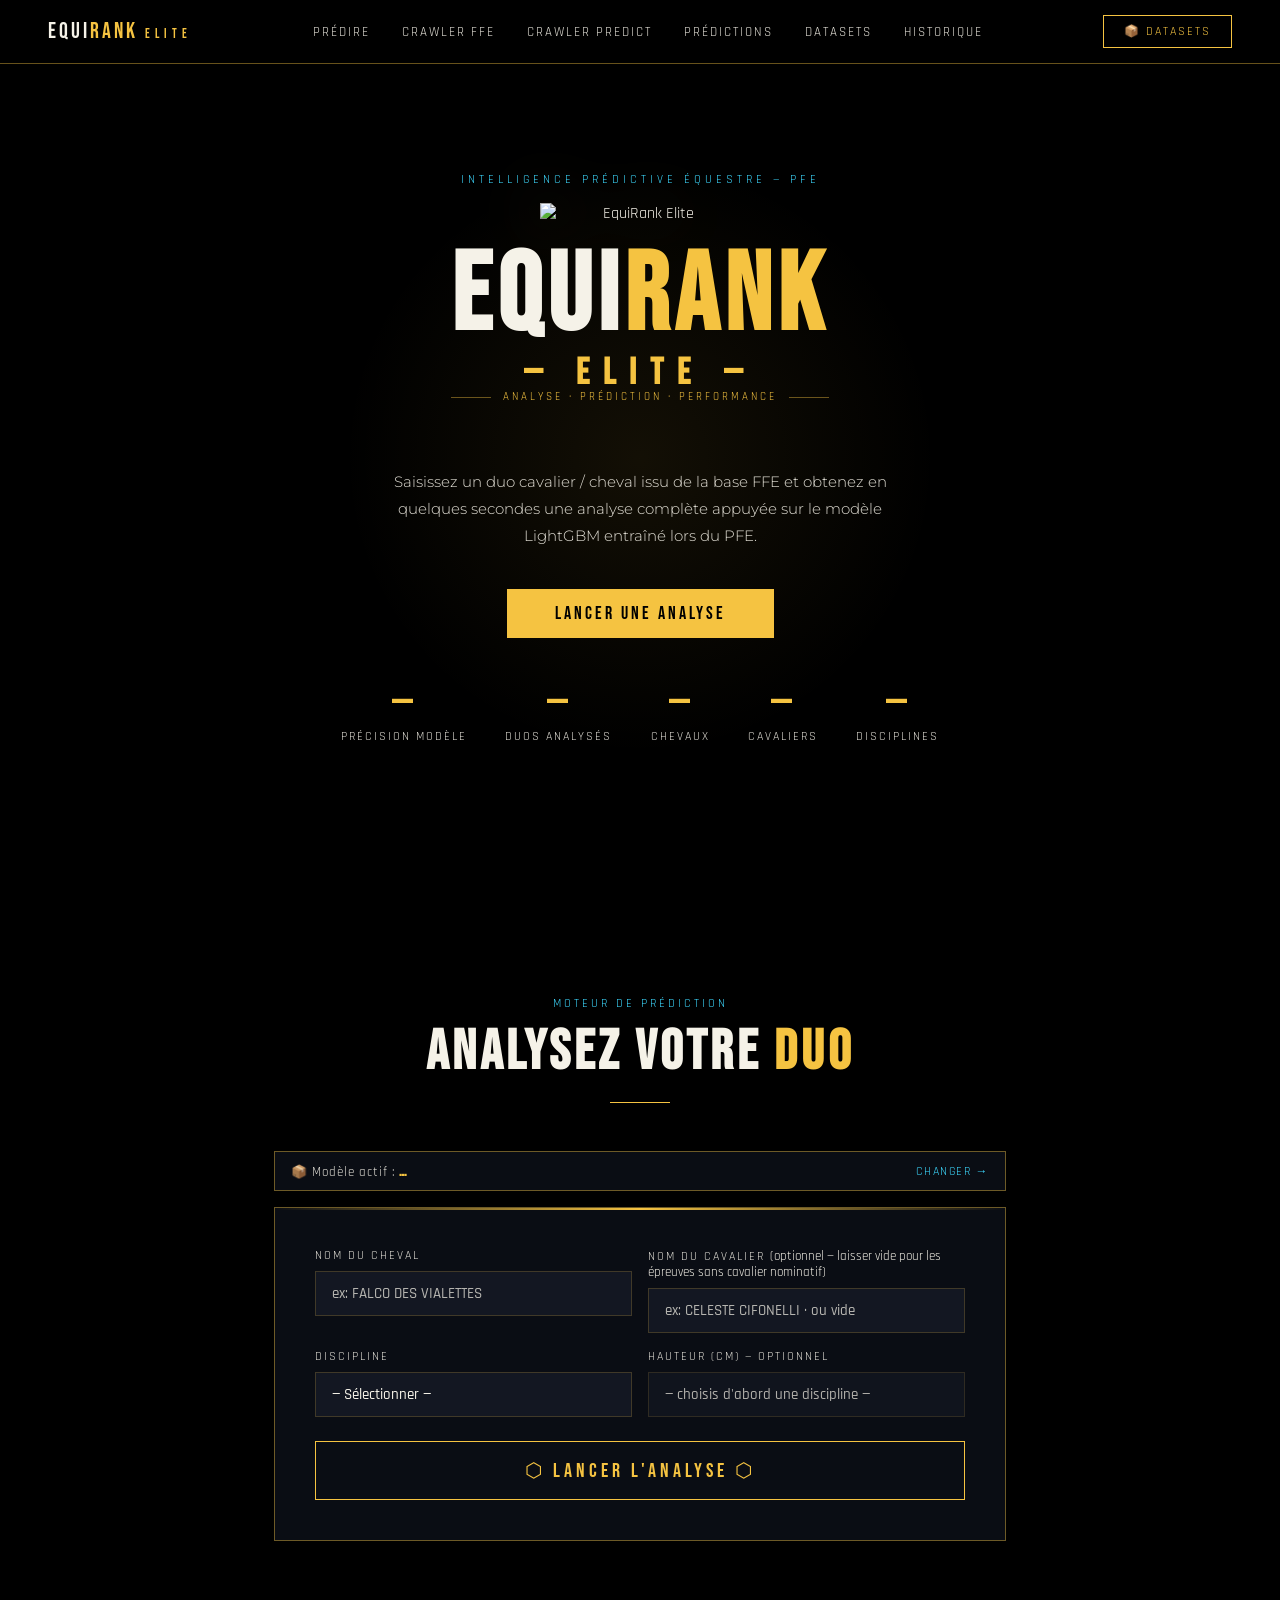
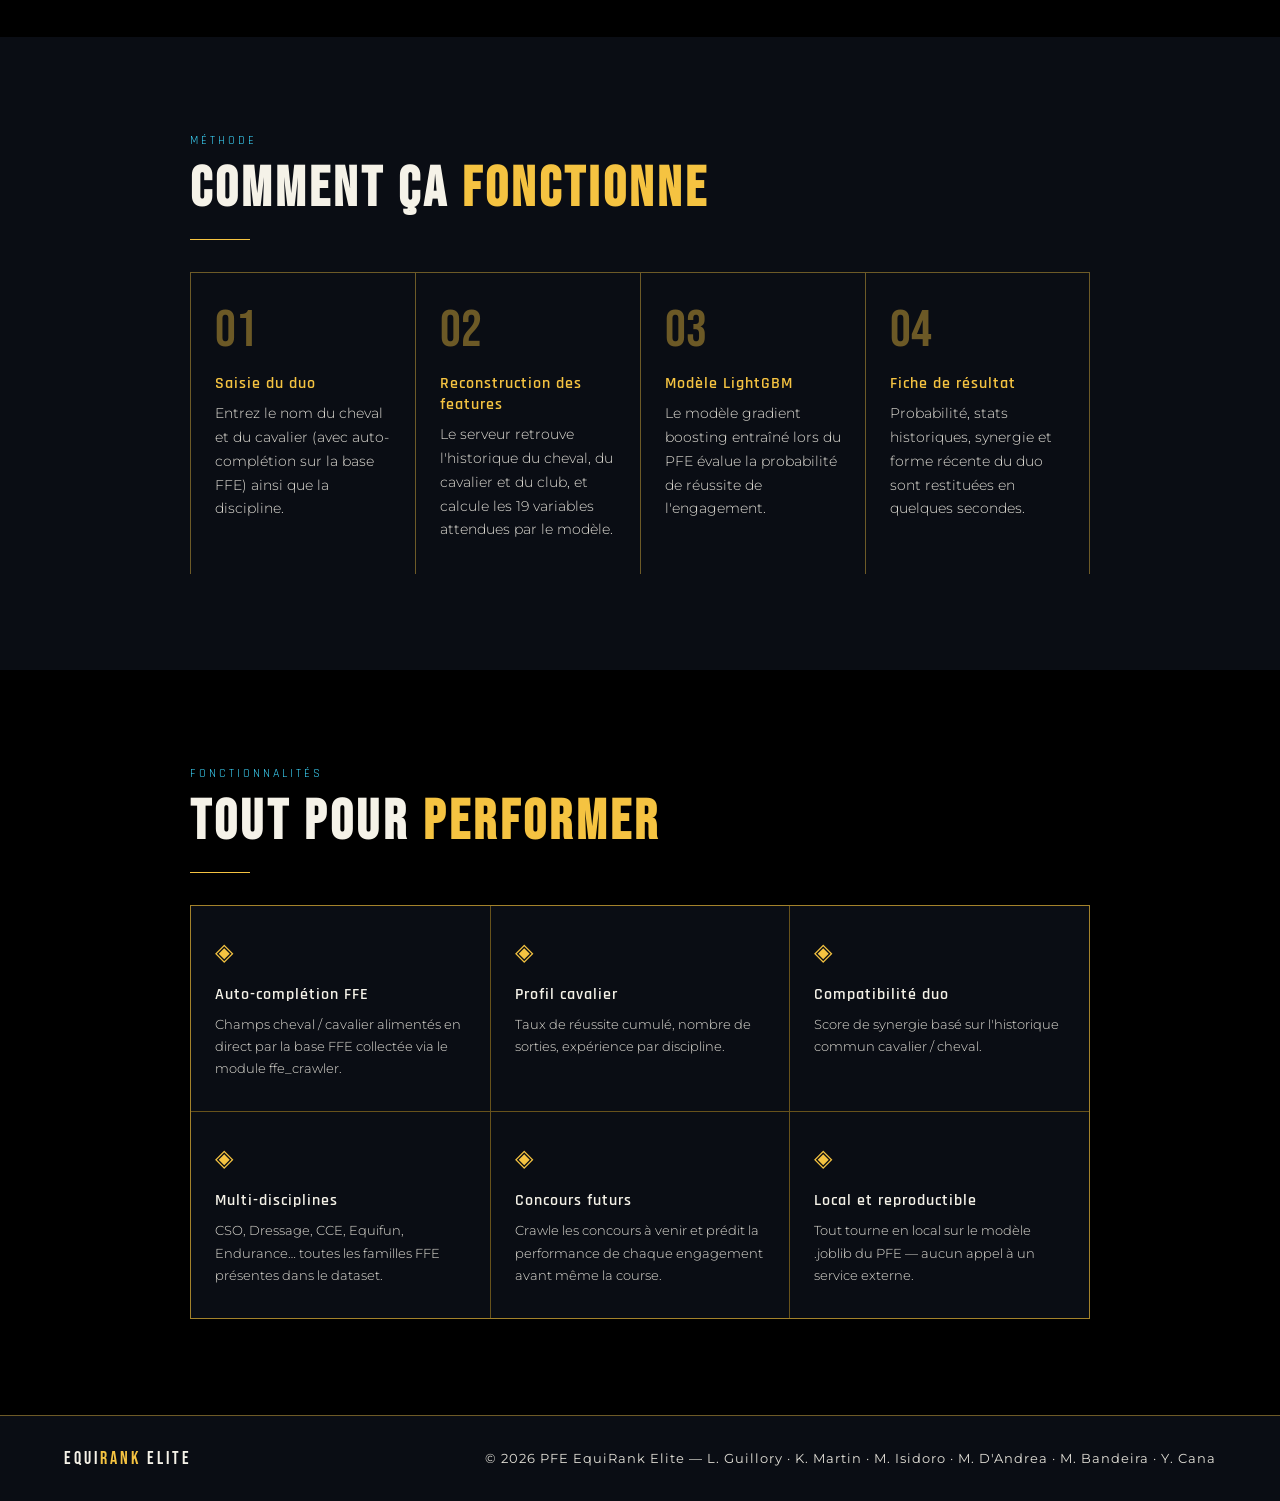
==== equirank/static/index.html @ 28dd9f87 "feat(equirank/ui): add prediction page + shared dark/gold theme + logo Première page de l'app : préd" ====
<!DOCTYPE html>
<!--
  © 2026 PFE EquiRank Elite — Tous droits réservés.
  Équipe : Louis Guillory · Karlotta Martin · Mathéo Isidoro
          · Mattéo D'Andrea · Melvin Bandeira · Yohan Cana.
  Licence : PROPRIETARY — voir fichier LICENSE à la racine PFE.
-->
<html lang="fr">
<head>
<meta charset="UTF-8">
<meta name="viewport" content="width=device-width, initial-scale=1.0">
<title>EquiRank Elite — Prédiction PFE</title>
<link href="https://fonts.googleapis.com/css2?family=Bebas+Neue&family=Rajdhani:wght@300;400;500;600;700&family=Montserrat:wght@300;400;600&display=swap" rel="stylesheet">
<style>
:root {
  /* Palette plus vive : saturation +20%, luminosité ajustée pour
     ressortir sur le noir profond. Mêmes hues, juste plus marquées. */
  --gold:        #F5C341;
  --gold-light:  #FFDA66;
  --gold-dim:    rgba(245,195,65,0.18);
  --gold-border: rgba(245,195,65,0.42);
  --cyan:        #3DD9FF;
  --cyan-dim:    rgba(61,217,255,0.15);
  --err:         #FF3D3D;
  --ok:          #38E373;
  --bg:  #000000;
  --bg2: #0A0D14;
  --bg3: #131722;
  --text:       #F5F2E8;
  --text-muted: rgba(245,242,232,0.92);
  --text-dim:   rgba(245,242,232,0.72);
}
* { box-sizing: border-box; margin: 0; padding: 0; }
html {
  scroll-behavior: smooth;
  /* Fond noir DUR sur <html> aussi pour éviter tout flash blanc
     pendant le chargement ou quand la fenêtre est plus grande que le body. */
  background: var(--bg);
}
body {
  background: var(--bg);
  color: var(--text);
  font-family: 'Rajdhani', sans-serif;
  font-size: 16px;
  overflow-x: hidden;
  cursor: default;
  min-height: 100vh;
}
/* Fond noir plein — pas de quadrillage, pour laisser ressortir
   les accents dorés et cyan. */
nav {
  position: fixed; top: 0; left: 0; right: 0; z-index: 100;
  display: flex; align-items: center; justify-content: space-between;
  padding: 0 clamp(1rem, 5vw, 3rem);
  height: 64px;
  background: rgba(0,0,0,0.85);
  backdrop-filter: blur(12px);
  border-bottom: 1px solid var(--gold-border);
}
.nav-logo { font-family: 'Bebas Neue', sans-serif; font-size: 22px; letter-spacing: 3px; color: var(--text); }
.nav-logo span { color: var(--gold); }
.nav-links { display: flex; gap: 2rem; list-style: none; }
.nav-links a { font-size: 13px; letter-spacing: 2px; text-transform: uppercase; color: var(--text-muted); text-decoration: none; transition: color 0.2s; }
.nav-links a:hover { color: var(--gold); }
.nav-cta { font-size: 12px; letter-spacing: 2px; text-transform: uppercase; padding: 8px 20px; border: 1px solid var(--gold); color: var(--gold); background: transparent; cursor: pointer; font-family: 'Rajdhani', sans-serif; transition: background 0.2s; }
.nav-cta:hover { background: var(--gold-dim); }
.nav-burger { display: none; background: none; border: none; color: var(--gold); font-size: 22px; cursor: pointer; }
.hero { position: relative; z-index: 1; min-height: 100vh; display: flex; flex-direction: column; align-items: center; justify-content: center; text-align: center; padding: 80px clamp(1rem, 5vw, 4rem) 4rem; overflow: hidden; }
.hero-glow { position: absolute; width: 600px; height: 600px; border-radius: 50%; background: radial-gradient(circle, rgba(245,195,65,0.08) 0%, transparent 70%); pointer-events: none; animation: breathe 6s ease-in-out infinite; }
@keyframes breathe { 0%,100%{transform:scale(1);opacity:0.7} 50%{transform:scale(1.1);opacity:1} }
.hero-eyebrow { font-size: 12px; letter-spacing: 4px; text-transform: uppercase; color: var(--cyan); margin-bottom: 1rem; animation: fadeUp 0.8s ease both; }
.hero-logo-img { width: clamp(120px, 25vw, 200px); margin-bottom: 1.5rem; animation: fadeUp 0.8s 0.1s ease both; filter: drop-shadow(0 0 30px rgba(245,195,65,0.4)); }
.hero-title { font-family: 'Bebas Neue', sans-serif; font-size: clamp(52px, 12vw, 110px); letter-spacing: 6px; line-height: 0.9; color: var(--text); animation: fadeUp 0.8s 0.2s ease both; }
.hero-title .gold { color: var(--gold); }
.hero-title .elite { display: block; font-size: clamp(18px, 4vw, 36px); letter-spacing: 14px; color: var(--gold); margin-top: 0.3em; }
.hero-sub { font-family: 'Montserrat', sans-serif; font-size: clamp(13px, 2vw, 15px); font-weight: 300; color: var(--text-muted); max-width: 520px; line-height: 1.8; margin: 1.5rem auto 2.5rem; animation: fadeUp 0.8s 0.3s ease both; }
.hero-divider { display: flex; align-items: center; gap: 12px; margin-bottom: 2.5rem; animation: fadeUp 0.8s 0.35s ease both; }
.hero-divider span { width: 40px; height: 1px; background: var(--gold-border); }
.hero-divider i { font-size: 11px; color: var(--gold); letter-spacing: 3px; font-style: normal; }
.hero-btn { display: inline-block; padding: 14px 48px; background: var(--gold); color: var(--bg); font-family: 'Bebas Neue', sans-serif; font-size: 18px; letter-spacing: 3px; border: none; cursor: pointer; text-decoration: none; transition: transform 0.2s, box-shadow 0.2s; animation: fadeUp 0.8s 0.4s ease both; }
.hero-btn:hover { transform: translateY(-2px); box-shadow: 0 8px 30px rgba(245,195,65,0.35); }
.hero-stats { display: flex; flex-wrap: wrap; justify-content: center; gap: clamp(1.5rem, 3vw, 2.5rem); margin-top: 2.5rem; animation: fadeUp 0.8s 0.5s ease both; }
.hero-stat { text-align: center; }
.hero-stat-num { font-family: 'Bebas Neue', sans-serif; font-size: clamp(28px, 5vw, 42px); color: var(--gold); letter-spacing: 2px; }
.hero-stat-label { font-size: 12px; letter-spacing: 2px; text-transform: uppercase; color: var(--text-muted); }
@keyframes fadeUp { from{opacity:0;transform:translateY(24px)} to{opacity:1;transform:translateY(0)} }
section { position: relative; z-index: 1; padding: clamp(3rem, 8vw, 6rem) clamp(1rem, 5vw, 4rem); }
.section-tag { font-size: 12px; letter-spacing: 3px; text-transform: uppercase; color: var(--cyan); margin-bottom: 0.5rem; }
.section-title { font-family: 'Bebas Neue', sans-serif; font-size: clamp(32px, 6vw, 56px); letter-spacing: 4px; color: var(--text); margin-bottom: 1rem; }
.section-title span { color: var(--gold); }
.section-line { width: 60px; height: 1px; background: var(--gold); margin-bottom: 2rem; }
#predictor { max-width: 860px; margin: 0 auto; }
.predictor-header { text-align: center; margin-bottom: 3rem; }
.predictor-header .section-line { margin: 0 auto 2rem; }
.pred-card { background: var(--bg2); border: 1px solid var(--gold-border); padding: clamp(1.5rem, 4vw, 2.5rem); position: relative; overflow: hidden; }
.pred-card::before { content: ''; position: absolute; top: 0; left: 0; right: 0; height: 2px; background: linear-gradient(90deg, transparent, var(--gold), transparent); }
.form-grid { display: grid; grid-template-columns: 1fr 1fr; gap: 16px; margin-bottom: 16px; }
@media(max-width: 580px) { .form-grid { grid-template-columns: 1fr; } }
.field { position: relative; }
.field label { display: block; font-size: 12px; letter-spacing: 2px; text-transform: uppercase; color: var(--text-muted); margin-bottom: 8px; }
.field input, .field select { width: 100%; padding: 12px 16px; background: var(--bg3); border: 1px solid rgba(245,195,65,0.2); color: var(--text); font-family: 'Rajdhani', sans-serif; font-size: 15px; font-weight: 500; transition: border-color 0.2s; -webkit-appearance: none; }
.field input:focus, .field select:focus { outline: none; border-color: var(--gold); background: rgba(245,195,65,0.04); }
.field input::placeholder { color: var(--text-dim); }
.field select option { background: var(--bg2); }
.autocomplete-list {
  position: absolute; top: 100%; left: 0; right: 0;
  background: var(--bg2); border: 1px solid var(--gold-border);
  border-top: none; max-height: 220px; overflow-y: auto;
  z-index: 50;
}
.autocomplete-item {
  padding: 10px 16px;
  font-size: 14px;
  color: var(--text-muted);
  cursor: pointer;
  letter-spacing: 0.5px;
}
.autocomplete-item:hover, .autocomplete-item.active { background: rgba(245,195,65,0.08); color: var(--gold); }
.btn-predict { width: 100%; padding: 16px; background: transparent; border: 1px solid var(--gold); color: var(--gold); font-family: 'Bebas Neue', sans-serif; font-size: 20px; letter-spacing: 4px; cursor: pointer; transition: background 0.2s, box-shadow 0.2s, transform 0.15s; margin-top: 8px; }
.btn-predict:hover { background: var(--gold-dim); box-shadow: 0 0 20px rgba(245,195,65,0.15); }
.btn-predict:active { transform: scale(0.99); }
.btn-predict:disabled { opacity: 0.4; cursor: not-allowed; }
.loader { display: none; justify-content: center; align-items: center; gap: 8px; padding: 2rem; }
.loader.on { display: flex; }
.loader-ring { width: 36px; height: 36px; border: 2px solid var(--gold-border); border-top-color: var(--gold); border-radius: 50%; animation: spin 0.8s linear infinite; }
@keyframes spin { to { transform: rotate(360deg); } }
.loader-text { font-size: 13px; letter-spacing: 2px; text-transform: uppercase; color: var(--text-muted); }
.error-msg { display: none; text-align: center; font-size: 13px; letter-spacing: 1px; color: #FF3D3D; padding: 1rem; }
.error-msg.on { display: block; }
.result { display: none; margin-top: 2rem; animation: fadeUp 0.5s ease both; }
.result.on { display: block; }
.res-header { background: linear-gradient(135deg, var(--bg3), rgba(245,195,65,0.06)); border: 1px solid var(--gold-border); border-bottom: none; padding: 1.25rem 1.5rem; display: flex; align-items: center; justify-content: space-between; flex-wrap: wrap; gap: 1rem; }
.res-duo-name { font-family: 'Bebas Neue', sans-serif; font-size: clamp(22px, 4vw, 32px); letter-spacing: 3px; color: var(--text); }
.res-duo-name span { color: var(--gold); }
.res-badge { font-size: 12px; letter-spacing: 2px; text-transform: uppercase; padding: 5px 14px; border: 1px solid var(--cyan); color: var(--cyan); }
.res-proba-block { background: var(--bg2); border: 1px solid var(--gold-border); border-bottom: none; padding: 1.5rem; display: flex; align-items: center; gap: 1.5rem; flex-wrap: wrap; }
.res-pct { font-family: 'Bebas Neue', sans-serif; font-size: clamp(52px, 10vw, 80px); color: var(--gold); letter-spacing: 2px; line-height: 1; min-width: 130px; text-align: center; }
.res-bar-area { flex: 1; min-width: 200px; }
.res-bar-label { font-size: 12px; letter-spacing: 2px; text-transform: uppercase; color: var(--text-muted); margin-bottom: 10px; }
.res-bar-bg { height: 10px; background: var(--bg3); border: 1px solid rgba(245,195,65,0.15); overflow: hidden; margin-bottom: 10px; }
.res-bar-fill { height: 100%; background: linear-gradient(90deg, var(--gold-light), var(--gold)); width: 0%; transition: width 1.2s cubic-bezier(0.4,0,0.2,1); }
.res-verdict { font-size: 13px; letter-spacing: 1.5px; text-transform: uppercase; font-weight: 600; }
.res-verdict.high { color: #38E373; }
.res-verdict.mid { color: var(--gold); }
.res-verdict.low { color: #FF3D3D; }
.res-stats { display: grid; grid-template-columns: repeat(auto-fit, minmax(160px, 1fr)); border: 1px solid var(--gold-border); }
.res-stat { padding: 1.25rem 1.5rem; border-right: 1px solid var(--gold-border); border-bottom: 1px solid var(--gold-border); }
.res-stat:last-child { border-right: none; }
.res-stat-label { font-size: 12px; letter-spacing: 1.5px; text-transform: uppercase; color: var(--text-muted); margin-bottom: 6px; }
.res-stat-val { font-family: 'Bebas Neue', sans-serif; font-size: 22px; letter-spacing: 2px; color: var(--text); }
.res-stat-val.gold { color: var(--gold); }
.res-stat-sub { font-size: 13px; color: var(--text-muted); margin-top: 2px; }
.compat-pips { display: flex; gap: 5px; margin-top: 6px; }
.pip { width: 10px; height: 10px; border: 1px solid rgba(245,195,65,0.3); }
.pip.on { background: var(--gold); border-color: var(--gold); }
.model-tag { font-size: 12px; letter-spacing: 2px; text-transform: uppercase; color: var(--cyan); margin-top: 6px; }
#how { background: var(--bg2); }
.how-inner { max-width: 900px; margin: 0 auto; }
.steps { display: grid; grid-template-columns: repeat(auto-fit, minmax(200px, 1fr)); gap: 0; }
.step { padding: 2rem 1.5rem; border: 1px solid var(--gold-border); border-right: none; border-bottom: none; position: relative; }
.step:last-child { border-right: 1px solid var(--gold-border); }
.step-num { font-family: 'Bebas Neue', sans-serif; font-size: 52px; color: var(--gold-border); line-height: 1; margin-bottom: 1rem; }
.step-title { font-size: 16px; font-weight: 600; letter-spacing: 1px; margin-bottom: 0.5rem; color: var(--gold); }
.step-text { font-size: 14px; color: var(--text-muted); line-height: 1.7; font-family: 'Montserrat', sans-serif; font-weight: 300; }
.features { max-width: 900px; margin: 0 auto; }
.feat-grid { display: grid; grid-template-columns: repeat(auto-fit, minmax(240px, 1fr)); gap: 1px; background: var(--gold-border); border: 1px solid var(--gold-border); }
.feat { padding: 2rem 1.5rem; background: var(--bg2); transition: background 0.2s; }
.feat:hover { background: var(--bg3); }
.feat-icon { font-size: 24px; color: var(--gold); margin-bottom: 1rem; }
.feat-title { font-size: 16px; font-weight: 600; letter-spacing: 1px; margin-bottom: 0.5rem; color: var(--text); }
.feat-text { font-size: 13px; font-family: 'Montserrat', sans-serif; font-weight: 300; color: var(--text-muted); line-height: 1.7; }
footer { position: relative; z-index: 1; border-top: 1px solid var(--gold-border); padding: 2rem clamp(1rem, 5vw, 4rem); display: flex; align-items: center; justify-content: space-between; flex-wrap: wrap; gap: 1rem; background: var(--bg2); }
.footer-logo { font-family: 'Bebas Neue', sans-serif; font-size: 18px; letter-spacing: 3px; color: var(--text); }
.footer-logo span { color: var(--gold); }
.footer-copy { font-size: 13px; letter-spacing: 1px; color: var(--text-muted); font-family: 'Montserrat', sans-serif; }
@media (max-width: 720px) {
  .nav-links { display: none; }
  .nav-cta { display: none; }
  .nav-burger { display: block; }
  .step { border-right: 1px solid var(--gold-border); }
  .step:last-child { border-bottom: 1px solid var(--gold-border); }
}
::-webkit-scrollbar { width: 4px; }
::-webkit-scrollbar-track { background: var(--bg); }
::-webkit-scrollbar-thumb { background: var(--gold-border); }
</style>
<link rel="icon" type="image/png" href="/logo.png">
</head>
<body>
<nav>
  <div class="nav-logo">Equi<span>Rank</span> <span style="font-size:13px;letter-spacing:5px;color:var(--gold);">ELITE</span></div>
  <ul class="nav-links">
    <li><a href="#predictor" class="active">Prédire</a></li>
    <li><a href="/crawl">Crawler FFE</a></li>
    <li><a href="/crawl-predict">Crawler Predict</a></li>
    <li><a href="/predictions">Prédictions</a></li>
    <li><a href="/datasets">Datasets</a></li>
    <li><a href="/history">Historique</a></li>
  </ul>
  <a href="/datasets" class="nav-cta" style="text-decoration:none;">📦 Datasets</a>
  <button class="nav-burger" onclick="this.textContent = this.textContent==='☰'?'✕':'☰'">☰</button>
</nav>
<section class="hero">
  <div class="hero-glow"></div>
  <div class="hero-eyebrow">Intelligence Prédictive Équestre — PFE</div>
  <img src="/logo.png" alt="EquiRank Elite" class="hero-logo-img">
  <h1 class="hero-title">
    Equi<span class="gold">Rank</span>
    <span class="elite">— Elite —</span>
  </h1>
  <div class="hero-divider">
    <span></span>
    <i>ANALYSE · PRÉDICTION · PERFORMANCE</i>
    <span></span>
  </div>
  <p class="hero-sub">
    Saisissez un duo cavalier / cheval issu de la base FFE et obtenez en quelques secondes
    une analyse complète appuyée sur le modèle LightGBM entraîné lors du PFE.
  </p>
  <a href="#predictor" class="hero-btn">Lancer une analyse</a>
  <div class="hero-stats" id="heroStats">
    <div class="hero-stat">
      <div class="hero-stat-num" id="stat-pct">—</div>
      <div class="hero-stat-label">Précision modèle</div>
    </div>
    <div class="hero-stat">
      <div class="hero-stat-num" id="stat-duos">—</div>
      <div class="hero-stat-label">Duos analysés</div>
    </div>
    <div class="hero-stat">
      <div class="hero-stat-num" id="stat-chevaux">—</div>
      <div class="hero-stat-label">Chevaux</div>
    </div>
    <div class="hero-stat">
      <div class="hero-stat-num" id="stat-cavaliers">—</div>
      <div class="hero-stat-label">Cavaliers</div>
    </div>
    <div class="hero-stat">
      <div class="hero-stat-num" id="stat-disc">—</div>
      <div class="hero-stat-label">Disciplines</div>
    </div>
  </div>
</section>
<section id="predictor">
  <div class="predictor-header">
    <div class="section-tag">Moteur de prédiction</div>
    <h2 class="section-title">Analysez votre <span>duo</span></h2>
    <div class="section-line"></div>
  </div>

  <!-- Bandeau "Dataset actif" — sert à voir d'où viennent les
       prédictions (snapshot default OU snapshot d'un crawl spécifique). -->
  <div id="activeSnapBar" style="
        display:none;
        max-width:860px; margin:0 auto 1rem;
        padding:0.6rem 1rem;
        background: var(--bg2);
        border: 1px solid var(--gold-border);
        font-size: 13px; letter-spacing: 1px; color: var(--text-muted);
        display:flex; align-items:center; justify-content:space-between; gap:1rem; flex-wrap:wrap;">
    <span>📦 Modèle actif : <strong id="activeSnapLabel" style="color: var(--gold); font-family: 'Bebas Neue', sans-serif; font-size: 15px; letter-spacing: 1.5px;">…</strong></span>
    <a href="/datasets" style="color: var(--cyan); text-decoration: none; font-size: 12px; letter-spacing: 1.5px; text-transform: uppercase;">Changer →</a>
  </div>

  <div class="pred-card">
    <div class="form-grid">
      <div class="field">
        <label>Nom du cheval</label>
        <input type="text" id="horse" autocomplete="off" placeholder="ex: FALCO DES VIALETTES">
        <div class="autocomplete-list" id="horse-list" style="display:none"></div>
      </div>
      <div class="field">
        <label>Nom du cavalier <span style="color:var(--text);font-size:13px;text-transform:none;letter-spacing:0;font-weight:400;">(optionnel — laisser vide pour les épreuves sans cavalier nominatif)</span></label>
        <input type="text" id="jockey" autocomplete="off" placeholder="ex: CELESTE CIFONELLI · ou vide">
        <div class="autocomplete-list" id="jockey-list" style="display:none"></div>
      </div>
    </div>
    <div class="form-grid">
      <div class="field">
        <label>Discipline</label>
        <select id="discipline">
          <option value="">— Sélectionner —</option>
        </select>
      </div>
      <div class="field">
        <label>Hauteur (cm) — optionnel</label>
        <select id="distance" disabled>
          <option value="">— choisis d'abord une discipline —</option>
        </select>
      </div>
    </div>
    <button class="btn-predict" id="btn" onclick="predict()">⬡ Lancer l'analyse ⬡</button>
    <div class="loader" id="loader">
      <div class="loader-ring"></div>
      <div class="loader-text">Analyse en cours...</div>
    </div>
    <div class="error-msg" id="err">Veuillez renseigner le cheval, le cavalier et la discipline.</div>
    <div class="result" id="result">
      <div class="res-header">
        <div>
          <div class="res-duo-name" id="r-duo">—</div>
          <div style="font-size:13px;color:var(--text-muted);margin-top:3px;letter-spacing:1px;" id="r-meta">—</div>
        </div>
        <div class="res-badge" id="r-disc">—</div>
      </div>
      <div class="res-proba-block">
        <div class="res-pct" id="r-pct">—</div>
        <div class="res-bar-area">
          <div class="res-bar-label">Probabilité de réussite (top 3 ou Pts qualif ≥ 8)</div>
          <div class="res-bar-bg"><div class="res-bar-fill" id="r-bar"></div></div>
          <div class="res-verdict" id="r-verdict">—</div>
          <div class="model-tag" id="r-model">—</div>
        </div>
      </div>
      <div class="res-stats">
        <div class="res-stat">
          <div class="res-stat-label">Cheval</div>
          <div class="res-stat-val" id="r-horse">—</div>
          <div class="res-stat-sub" id="r-horse-sub">—</div>
        </div>
        <div class="res-stat">
          <div class="res-stat-label">Cavalier</div>
          <div class="res-stat-val" id="r-jockey">—</div>
          <div class="res-stat-sub" id="r-jockey-sub">—</div>
        </div>
        <div class="res-stat">
          <div class="res-stat-label">Réussites cheval</div>
          <div class="res-stat-val gold" id="r-wins">—</div>
          <div class="res-stat-sub" id="r-wins-sub">—</div>
        </div>
        <div class="res-stat">
          <div class="res-stat-label">Compatibilité duo</div>
          <div class="res-stat-val gold" id="r-compat">—</div>
          <div class="compat-pips" id="r-pips"></div>
        </div>
        <div class="res-stat" style="grid-column: 1 / -1; border-right: none;">
          <div class="res-stat-label">Forme récente</div>
          <div style="font-size:14px;color:var(--text-muted);margin-top:4px;font-family:'Montserrat',sans-serif;font-weight:300;line-height:1.6;" id="r-forme">—</div>
        </div>
      </div>
    </div>
  </div>
</section>
<section id="how">
  <div class="how-inner">
    <div class="section-tag">Méthode</div>
    <h2 class="section-title">Comment ça <span>fonctionne</span></h2>
    <div class="section-line"></div>
    <div class="steps">
      <div class="step">
        <div class="step-num">01</div>
        <div class="step-title">Saisie du duo</div>
        <div class="step-text">Entrez le nom du cheval et du cavalier (avec auto-complétion sur la base FFE) ainsi que la discipline.</div>
      </div>
      <div class="step">
        <div class="step-num">02</div>
        <div class="step-title">Reconstruction des features</div>
        <div class="step-text">Le serveur retrouve l'historique du cheval, du cavalier et du club, et calcule les 19 variables attendues par le modèle.</div>
      </div>
      <div class="step">
        <div class="step-num">03</div>
        <div class="step-title">Modèle LightGBM</div>
        <div class="step-text">Le modèle gradient boosting entraîné lors du PFE évalue la probabilité de réussite de l'engagement.</div>
      </div>
      <div class="step">
        <div class="step-num">04</div>
        <div class="step-title">Fiche de résultat</div>
        <div class="step-text">Probabilité, stats historiques, synergie et forme récente du duo sont restituées en quelques secondes.</div>
      </div>
    </div>
  </div>
</section>
<section id="features">
  <div class="features">
    <div class="section-tag">Fonctionnalités</div>
    <h2 class="section-title">Tout pour <span>performer</span></h2>
    <div class="section-line"></div>
    <div class="feat-grid">
      <div class="feat">
        <div class="feat-icon">◈</div>
        <div class="feat-title">Auto-complétion FFE</div>
        <div class="feat-text">Champs cheval / cavalier alimentés en direct par la base FFE collectée via le module ffe_crawler.</div>
      </div>
      <div class="feat">
        <div class="feat-icon">◈</div>
        <div class="feat-title">Profil cavalier</div>
        <div class="feat-text">Taux de réussite cumulé, nombre de sorties, expérience par discipline.</div>
      </div>
      <div class="feat">
        <div class="feat-icon">◈</div>
        <div class="feat-title">Compatibilité duo</div>
        <div class="feat-text">Score de synergie basé sur l'historique commun cavalier / cheval.</div>
      </div>
      <div class="feat">
        <div class="feat-icon">◈</div>
        <div class="feat-title">Multi-disciplines</div>
        <div class="feat-text">CSO, Dressage, CCE, Equifun, Endurance… toutes les familles FFE présentes dans le dataset.</div>
      </div>
      <div class="feat">
        <div class="feat-icon">◈</div>
        <div class="feat-title">Concours futurs</div>
        <div class="feat-text">Crawle les concours à venir et prédit la performance de chaque engagement avant même la course.</div>
      </div>
      <div class="feat">
        <div class="feat-icon">◈</div>
        <div class="feat-title">Local et reproductible</div>
        <div class="feat-text">Tout tourne en local sur le modèle .joblib du PFE — aucun appel à un service externe.</div>
      </div>
    </div>
  </div>
</section>
<footer>
  <div class="footer-logo">Equi<span>Rank</span> ELITE</div>
  <div class="footer-copy">© 2026 PFE EquiRank Elite — L. Guillory · K. Martin · M. Isidoro · M. D'Andrea · M. Bandeira · Y. Cana</div>
</footer>
<script>
// ─────────────────────────────────────────────
// Init : charge stats LIVE (modèle + dataset) + remplit le <select>
// ─────────────────────────────────────────────
async function loadDisciplines() {
  try {
    const r = await fetch('/api/disciplines');
    const j = await r.json();
    const sel = document.getElementById('discipline');
    j.disciplines.forEach(d => {
      const opt = document.createElement('option');
      opt.value = d; opt.textContent = d;
      sel.appendChild(opt);
    });
    // Recharge les hauteurs disponibles quand la discipline change
    sel.addEventListener('change', () => loadDistances(sel.value));
  } catch(e) {
    console.error('Disciplines indisponibles:', e);
  }
}

// Hauteurs (cm) disponibles pour la discipline active. Désactive le
// select si la discipline n'en a pas (Dressage, Attelage, etc.).
async function loadDistances(discipline) {
  const sel = document.getElementById('distance');
  sel.innerHTML = '';
  if (!discipline) {
    sel.appendChild(new Option('— choisis d\'abord une discipline —', ''));
    sel.disabled = true;
    return;
  }
  try {
    const r = await fetch('/api/distances?discipline=' + encodeURIComponent(discipline));
    const j = await r.json();
    const dists = j.distances || [];
    if (dists.length === 0) {
      sel.appendChild(new Option('— pas de hauteur pour cette discipline —', ''));
      sel.disabled = true;
      return;
    }
    sel.disabled = false;
    sel.appendChild(new Option('(toutes hauteurs)', ''));
    dists.forEach(d => sel.appendChild(new Option(d + ' cm', String(d))));
  } catch(e) {
    sel.appendChild(new Option('Erreur de chargement', ''));
    sel.disabled = true;
  }
}

// Stats live depuis le backend — accuracy du modèle entraîné + cardinalités
// du dataset adapté. Plus d'estimations hardcodées.
async function loadStats() {
  try {
    const r = await fetch('/api/stats');
    if (!r.ok) return;
    const s = await r.json();
    const pct = (s.accuracy * 100).toFixed(1) + '%';
    document.getElementById('stat-pct').textContent       = pct;
    document.getElementById('stat-duos').textContent      = compact(s.n_duos);
    document.getElementById('stat-chevaux').textContent   = compact(s.n_chevaux);
    document.getElementById('stat-cavaliers').textContent = compact(s.n_cavaliers);
    document.getElementById('stat-disc').textContent      = s.n_disciplines;
    // Bandeau "Dataset actif"
    if (s.active_snapshot) {
      document.getElementById('activeSnapBar').style.display = 'flex';
      document.getElementById('activeSnapLabel').textContent = s.active_snapshot.label;
    }
  } catch(e) {
    console.error('Stats indisponibles:', e);
  }
}

// Compactage des grands nombres : 13274 → "13.3K", 980 → "980"
function compact(n) {
  if (n == null) return '—';
  if (n >= 1000) return (n / 1000).toFixed(1).replace(/\.0$/, '') + 'K';
  return String(n);
}

// ─────────────────────────────────────────────
// Auto-complétion cheval / cavalier
// ─────────────────────────────────────────────
function setupAutocomplete(inputId, listId, endpoint) {
  const input = document.getElementById(inputId);
  const list  = document.getElementById(listId);
  let debounceTimer = null;

  const refresh = async () => {
    const q = input.value.trim();
    if (q.length < 2) { list.style.display = 'none'; return; }
    try {
      const r = await fetch(endpoint + '?q=' + encodeURIComponent(q));
      const j = await r.json();
      const items = j.suggestions || [];
      if (items.length === 0) { list.style.display = 'none'; return; }
      list.innerHTML = '';
      items.forEach(name => {
        const el = document.createElement('div');
        el.className = 'autocomplete-item';
        el.textContent = name;
        el.onmousedown = () => { input.value = name; list.style.display = 'none'; };
        list.appendChild(el);
      });
      list.style.display = 'block';
    } catch(e) {
      list.style.display = 'none';
    }
  };

  input.addEventListener('input', () => {
    clearTimeout(debounceTimer);
    debounceTimer = setTimeout(refresh, 180);
  });
  input.addEventListener('blur', () => setTimeout(() => list.style.display = 'none', 150));
}

// ─────────────────────────────────────────────
// Lancement de la prédiction — appel au backend Python
// ─────────────────────────────────────────────
async function predict() {
  const horse  = document.getElementById('horse').value.trim();
  const jockey = document.getElementById('jockey').value.trim();
  const disc   = document.getElementById('discipline').value;
  const dist   = document.getElementById('distance').value;
  const err    = document.getElementById('err');
  const loader = document.getElementById('loader');
  const btn    = document.getElementById('btn');
  const result = document.getElementById('result');

  err.classList.remove('on');
  result.classList.remove('on');

  if (!horse || !disc) {
    err.textContent = 'Veuillez renseigner au moins le cheval et la discipline (le cavalier est optionnel).';
    err.classList.add('on');
    return;
  }

  btn.disabled = true;
  loader.classList.add('on');

  try {
    const res = await fetch('/api/predict', {
      method: 'POST',
      headers: { 'Content-Type': 'application/json' },
      body: JSON.stringify({ cheval: horse, cavalier: jockey, discipline: disc, hauteur: dist }),
    });
    const data = await res.json();

    if (!res.ok) {
      err.textContent = data.error || data.detail || 'Erreur lors de l\'analyse. Réessayer.';
      err.classList.add('on');
      return;
    }
    render(horse, jockey, disc, dist, data);
  } catch(e) {
    err.textContent = 'Le serveur de prédiction est injoignable. Vérifie qu\'uvicorn tourne.';
    err.classList.add('on');
  } finally {
    btn.disabled = false;
    loader.classList.remove('on');
  }
}

function render(horse, jockey, disc, dist, s) {
  const proba  = Math.round(s.proba);
  const compat = s.duo_courses > 0 ? Math.round(s.duo_victoires / s.duo_courses * 100) : 0;
  document.getElementById('r-duo').innerHTML  = horse + ' <span>×</span> ' + jockey;
  document.getElementById('r-meta').textContent = disc + (dist ? ' — ' + dist + ' cm' : '');
  document.getElementById('r-disc').textContent = disc;
  document.getElementById('r-pct').textContent  = proba + '%';
  document.getElementById('r-model').textContent = 'Modèle : ' + (s.model_name || 'inconnu');
  document.getElementById('r-horse').textContent = horse;
  document.getElementById('r-horse-sub').textContent = (s.cheval_race || 'Robe ?') + ' · expérience ' + s.cheval_age + ' sorties';
  document.getElementById('r-jockey').textContent = jockey;
  document.getElementById('r-jockey-sub').textContent = s.jockey_victoires + ' réussites / ' + s.jockey_courses + ' sorties';
  document.getElementById('r-wins').textContent = s.cheval_victoires;
  document.getElementById('r-wins-sub').textContent = (s.cheval_courses ? Math.round(s.cheval_victoires/s.cheval_courses*100) : 0) + '% de réussite';
  document.getElementById('r-compat').textContent = compat + '%';
  document.getElementById('r-forme').textContent = s.forme;
  const pips = document.getElementById('r-pips');
  pips.innerHTML = '';
  const filled = Math.round(compat / 10);
  for(let i = 0; i < 10; i++) {
    const d = document.createElement('div');
    d.className = 'pip' + (i < filled ? ' on' : '');
    pips.appendChild(d);
  }
  const verd = document.getElementById('r-verdict');
  if (proba >= 60) { verd.textContent = '★ Favori solide'; verd.className = 'res-verdict high'; }
  else if (proba >= 35) { verd.textContent = '◆ Outsider crédible'; verd.className = 'res-verdict mid'; }
  else { verd.textContent = '▲ Outsider'; verd.className = 'res-verdict low'; }
  document.getElementById('result').classList.add('on');
  setTimeout(() => { document.getElementById('r-bar').style.width = proba + '%'; }, 80);
  document.getElementById('result').scrollIntoView({ behavior: 'smooth', block: 'nearest' });
}

document.addEventListener('keydown', e => {
  if (e.key === 'Enter' && document.activeElement.tagName !== 'TEXTAREA') predict();
});

// Dès qu'un champ change, on masque la fiche résultat précédente. Sinon
// l'utilisateur croit que sa nouvelle prédiction n'est pas faite alors
// que c'est juste l'ancien résultat qui reste affiché.
['horse','jockey','discipline','distance'].forEach(id => {
  const el = document.getElementById(id);
  if (!el) return;
  const handler = () => {
    const res = document.getElementById('result');
    if (res) res.classList.remove('on');
    const err = document.getElementById('err');
    if (err) err.classList.remove('on');
  };
  el.addEventListener('input',  handler);
  el.addEventListener('change', handler);
});

loadDisciplines();
loadStats();
setupAutocomplete('horse',  'horse-list',  '/api/suggest/cheval');
setupAutocomplete('jockey', 'jockey-list', '/api/suggest/cavalier');

// Replay depuis /history : si l'utilisateur a cliqué sur une ligne du
// tableau historique, on retrouve son duo dans sessionStorage et on
// lance automatiquement l'analyse. On efface ensuite la clé pour ne
// pas relancer à chaque refresh.
(function replayFromHistory() {
  try {
    const raw = sessionStorage.getItem('equirank.replay');
    if (!raw) return;
    sessionStorage.removeItem('equirank.replay');
    const d = JSON.parse(raw);
    if (!d.cheval || !d.cavalier) return;
    // Attendre que les disciplines soient chargées (loadDisciplines() est async)
    setTimeout(() => {
      document.getElementById('horse').value  = d.cheval   || '';
      document.getElementById('jockey').value = d.cavalier || '';
      const disc = document.getElementById('discipline');
      if (d.discipline) {
        // Ajoute l'option si elle n'existe pas encore (cas d'une discipline
        // exotique présente dans l'historique mais pas dans le dataset actif).
        if (!Array.from(disc.options).some(o => o.value === d.discipline)) {
          disc.appendChild(new Option(d.discipline, d.discipline));
        }
        disc.value = d.discipline;
      }
      document.getElementById('predictor').scrollIntoView({ behavior: 'smooth' });
      // Lance l'analyse automatiquement
      setTimeout(() => predict(), 200);
    }, 400);
  } catch(e) { /* sessionStorage indispo */ }
})();
</script>
</body>
</html>
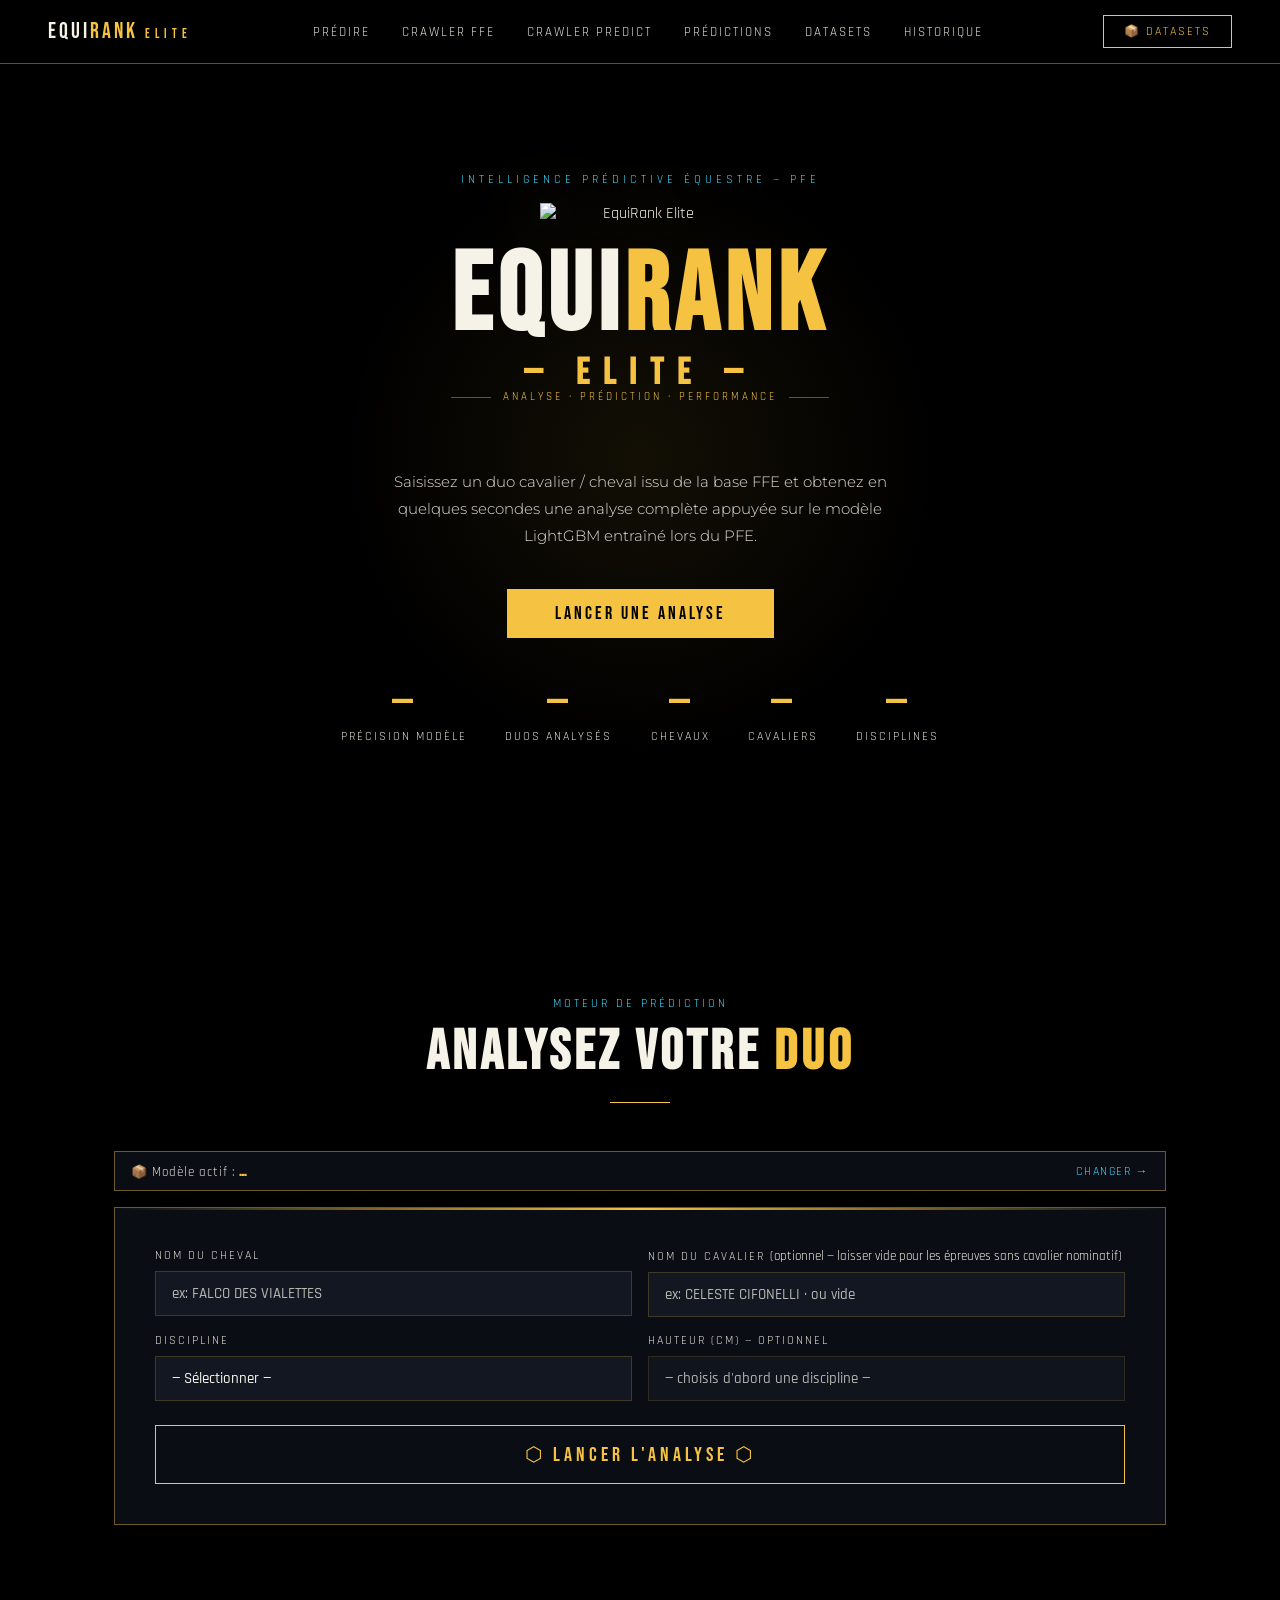
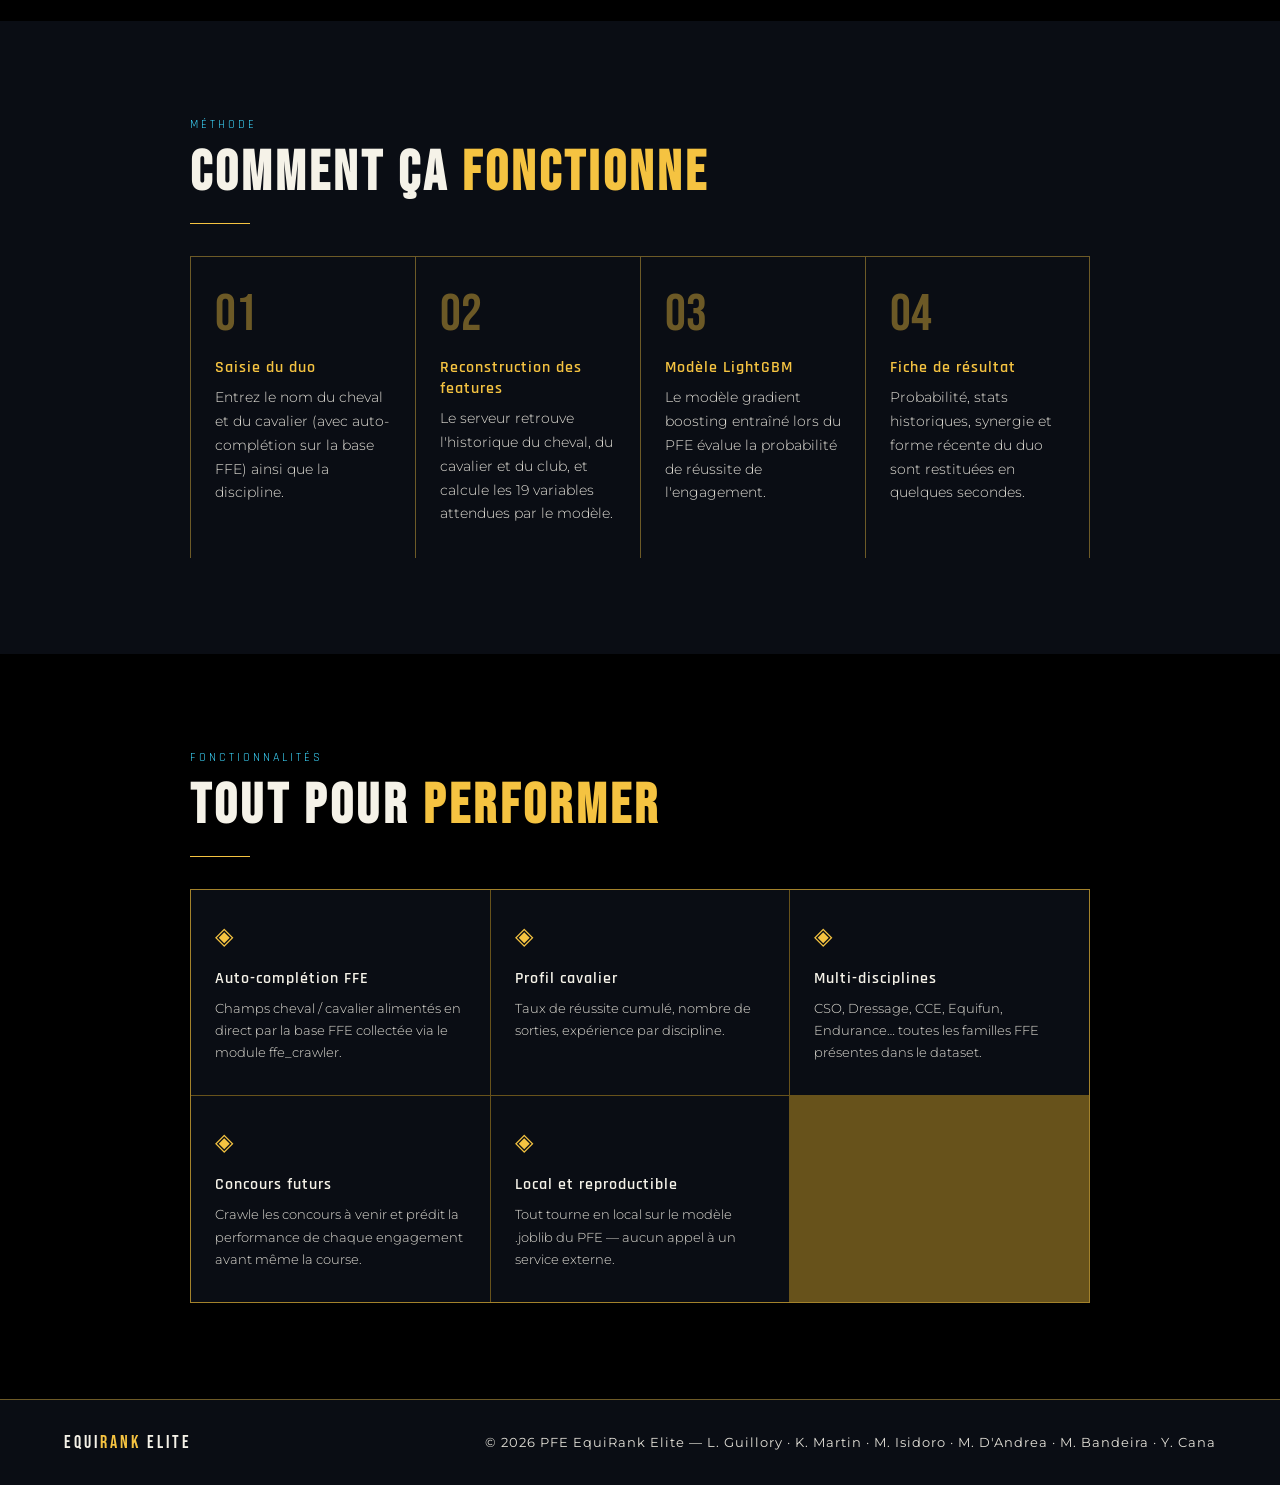
==== commit 534c63c5: "feat(ui): rework prediction result card — drop duo compat, add rank stats + placements detail Refont" ====
--- a/equirank/static/index.html
+++ b/equirank/static/index.html
@@ -89,7 +89,7 @@
 .section-title { font-family: 'Bebas Neue', sans-serif; font-size: clamp(32px, 6vw, 56px); letter-spacing: 4px; color: var(--text); margin-bottom: 1rem; }
 .section-title span { color: var(--gold); }
 .section-line { width: 60px; height: 1px; background: var(--gold); margin-bottom: 2rem; }
-#predictor { max-width: 860px; margin: 0 auto; }
+#predictor { max-width: 1180px; margin: 0 auto; }
 .predictor-header { text-align: center; margin-bottom: 3rem; }
 .predictor-header .section-line { margin: 0 auto 2rem; }
 .pred-card { background: var(--bg2); border: 1px solid var(--gold-border); padding: clamp(1.5rem, 4vw, 2.5rem); position: relative; overflow: hidden; }
@@ -150,10 +150,44 @@
 .res-stat-val { font-family: 'Bebas Neue', sans-serif; font-size: 22px; letter-spacing: 2px; color: var(--text); }
 .res-stat-val.gold { color: var(--gold); }
 .res-stat-sub { font-size: 13px; color: var(--text-muted); margin-top: 2px; }
-.compat-pips { display: flex; gap: 5px; margin-top: 6px; }
-.pip { width: 10px; height: 10px; border: 1px solid rgba(245,195,65,0.3); }
-.pip.on { background: var(--gold); border-color: var(--gold); }
 .model-tag { font-size: 12px; letter-spacing: 2px; text-transform: uppercase; color: var(--cyan); margin-top: 6px; }
+.res-placements { border: 1px solid var(--gold-border); border-top: none; }
+.placements-toggle { width: 100%; padding: 0.9rem 1.5rem; background: transparent; border: none; color: var(--gold); font-family: 'Bebas Neue', sans-serif; font-size: 15px; letter-spacing: 2px; text-transform: uppercase; cursor: pointer; display: flex; justify-content: space-between; align-items: center; transition: background 0.2s; }
+.placements-toggle:hover { background: rgba(245,195,65,0.06); }
+.placements-toggle .caret { transition: transform 0.2s; }
+.placements-toggle[aria-expanded="true"] .caret { transform: rotate(180deg); }
+.placements-panel { display: grid; grid-template-columns: 1fr 1fr; gap: 0; border-top: 1px solid var(--gold-border); }
+.placements-panel[hidden] { display: none; }
+.placements-col { padding: 1rem 1.25rem; border-right: 1px solid var(--gold-border); min-width: 0; overflow-x: auto; }
+.placements-col:last-child { border-right: none; }
+.placements-title { font-size: 12px; letter-spacing: 1.5px; text-transform: uppercase; color: var(--text-muted); margin-bottom: 10px; }
+.placements-title span { color: var(--text); }
+.placements-table { width: 100%; border-collapse: collapse; font-size: 12px; font-family: 'Montserrat', sans-serif; table-layout: fixed; }
+.placements-table col.col-disc { width: 24%; }
+.placements-table col.col-niv  { width: 28%; }
+.placements-table col.col-haut { width: 16%; }
+.placements-table col.col-clt  { width: 18%; }
+.placements-table col.col-part { width: 14%; }
+.placements-table th { text-align: left; font-weight: 500; color: var(--text-muted); padding: 6px 10px; border-bottom: 1px solid var(--gold-border); font-size: 10px; letter-spacing: 1px; text-transform: uppercase; overflow: hidden; text-overflow: ellipsis; }
+.placements-table td { padding: 6px 10px; border-bottom: 1px solid rgba(245,195,65,0.07); color: var(--text); overflow-wrap: anywhere; word-break: break-word; }
+.placements-table td.num { text-align: center; font-size: 12px; color: var(--text-muted); white-space: nowrap; }
+.placements-table td.clt { font-family: 'Bebas Neue', sans-serif; font-size: 16px; letter-spacing: 1px; color: var(--text-muted); text-align: center; }
+.placements-table td.clt.r1, .placements-table td.clt.r2, .placements-table td.clt.r3 { font-size: 18px; }
+.placements-table td.clt.r1 { color: var(--gold); }
+.placements-table td.clt.r2 { color: #C7C7C7; }
+.placements-table td.clt.r3 { color: #CD8A4F; }
+.placements-table td.clt .clt-suffix { font-size: 10px; color: var(--text-muted); letter-spacing: 1px; margin-left: 1px; }
+.rank-medal { font-family: 'Bebas Neue', sans-serif; letter-spacing: 1px; }
+.rank-medal.r1 { color: var(--gold); }
+.rank-medal.r2 { color: #C7C7C7; }
+.rank-medal.r3 { color: #CD8A4F; }
+.rank-medal .rank-suffix { font-size: 12px; color: var(--text-muted); letter-spacing: 1.5px; margin-left: 2px; }
+.placements-empty { color: var(--text-muted); font-size: 13px; padding: 6px 8px; }
+@media (max-width: 850px) {
+  .placements-panel { grid-template-columns: 1fr; }
+  .placements-col { border-right: none; border-bottom: 1px solid var(--gold-border); }
+  .placements-col:last-child { border-bottom: none; }
+}
 #how { background: var(--bg2); }
 .how-inner { max-width: 900px; margin: 0 auto; }
 .steps { display: grid; grid-template-columns: repeat(auto-fit, minmax(200px, 1fr)); gap: 0; }
@@ -252,7 +286,7 @@
        prédictions (snapshot default OU snapshot d'un crawl spécifique). -->
   <div id="activeSnapBar" style="
         display:none;
-        max-width:860px; margin:0 auto 1rem;
+        max-width:1180px; margin:0 auto 1rem;
         padding:0.6rem 1rem;
         background: var(--bg2);
         border: 1px solid var(--gold-border);
@@ -329,13 +363,38 @@
           <div class="res-stat-sub" id="r-wins-sub">—</div>
         </div>
         <div class="res-stat">
-          <div class="res-stat-label">Compatibilité duo</div>
-          <div class="res-stat-val gold" id="r-compat">—</div>
-          <div class="compat-pips" id="r-pips"></div>
+          <div class="res-stat-label">Clt moyen cheval</div>
+          <div class="res-stat-val gold" id="r-clt-cheval">—</div>
+          <div class="res-stat-sub" id="r-clt-cheval-sub">—</div>
+        </div>
+        <div class="res-stat">
+          <div class="res-stat-label">Clt moyen cavalier</div>
+          <div class="res-stat-val gold" id="r-clt-cavalier">—</div>
+          <div class="res-stat-sub" id="r-clt-cavalier-sub">—</div>
+        </div>
+        <div class="res-stat">
+          <div class="res-stat-label">Rang prédit</div>
+          <div class="res-stat-val gold" id="r-rank">—</div>
         </div>
         <div class="res-stat" style="grid-column: 1 / -1; border-right: none;">
           <div class="res-stat-label">Forme récente</div>
           <div style="font-size:14px;color:var(--text-muted);margin-top:4px;font-family:'Montserrat',sans-serif;font-weight:300;line-height:1.6;" id="r-forme">—</div>
+        </div>
+      </div>
+      <div class="res-placements">
+        <button type="button" class="placements-toggle" id="r-placements-btn" aria-expanded="false">
+          <span>Voir le détail des placements</span>
+          <span class="caret">▾</span>
+        </button>
+        <div class="placements-panel" id="r-placements-panel" hidden>
+          <div class="placements-col">
+            <div class="placements-title">Cheval — <span id="r-placements-cheval-name">—</span></div>
+            <table class="placements-table" id="r-placements-cheval"></table>
+          </div>
+          <div class="placements-col">
+            <div class="placements-title">Cavalier — <span id="r-placements-cavalier-name">—</span></div>
+            <table class="placements-table" id="r-placements-cavalier"></table>
+          </div>
         </div>
       </div>
     </div>
@@ -385,11 +444,6 @@
         <div class="feat-icon">◈</div>
         <div class="feat-title">Profil cavalier</div>
         <div class="feat-text">Taux de réussite cumulé, nombre de sorties, expérience par discipline.</div>
-      </div>
-      <div class="feat">
-        <div class="feat-icon">◈</div>
-        <div class="feat-title">Compatibilité duo</div>
-        <div class="feat-text">Score de synergie basé sur l'historique commun cavalier / cheval.</div>
       </div>
       <div class="feat">
         <div class="feat-icon">◈</div>
@@ -579,7 +633,6 @@
 
 function render(horse, jockey, disc, dist, s) {
   const proba  = Math.round(s.proba);
-  const compat = s.duo_courses > 0 ? Math.round(s.duo_victoires / s.duo_courses * 100) : 0;
   document.getElementById('r-duo').innerHTML  = horse + ' <span>×</span> ' + jockey;
   document.getElementById('r-meta').textContent = disc + (dist ? ' — ' + dist + ' cm' : '');
   document.getElementById('r-disc').textContent = disc;
@@ -591,16 +644,34 @@
   document.getElementById('r-jockey-sub').textContent = s.jockey_victoires + ' réussites / ' + s.jockey_courses + ' sorties';
   document.getElementById('r-wins').textContent = s.cheval_victoires;
   document.getElementById('r-wins-sub').textContent = (s.cheval_courses ? Math.round(s.cheval_victoires/s.cheval_courses*100) : 0) + '% de réussite';
-  document.getElementById('r-compat').textContent = compat + '%';
+
+  const fmtClt = (v) => (v === null || v === undefined || v === '' || isNaN(v)) ? '—' : Number(v).toFixed(1);
+  document.getElementById('r-clt-cheval').textContent   = fmtClt(s.cheval_clt_moyen);
+  document.getElementById('r-clt-cheval-sub').textContent   = s.cheval_courses   ? ('sur ' + s.cheval_courses   + ' sorties') : 'aucune sortie';
+  document.getElementById('r-clt-cavalier').textContent = fmtClt(s.cavalier_clt_moyen);
+  document.getElementById('r-clt-cavalier-sub').textContent = s.jockey_courses   ? ('sur ' + s.jockey_courses   + ' sorties') : 'aucune sortie';
+  const rEl = document.getElementById('r-rank');
+  const rank = s.classement_estime;
+  if (rank && rank > 0) {
+    const cls  = rank === 1 ? 'r1' : rank === 2 ? 'r2' : rank === 3 ? 'r3' : '';
+    const icon = rank === 1 ? '🥇 ' : rank === 2 ? '🥈 ' : rank === 3 ? '🥉 ' : '';
+    rEl.className = 'res-stat-val rank-medal ' + cls;
+    rEl.innerHTML = icon + rank + '<span class="rank-suffix">ᵉ</span>';
+  } else {
+    rEl.className = 'res-stat-val gold';
+    rEl.textContent = '—';
+  }
+
+  renderPlacements('r-placements-cheval',   s.cheval_placements   || []);
+  renderPlacements('r-placements-cavalier', s.cavalier_placements || []);
+  document.getElementById('r-placements-cheval-name').textContent   = horse;
+  document.getElementById('r-placements-cavalier-name').textContent = jockey;
+  const panel = document.getElementById('r-placements-panel');
+  const btn   = document.getElementById('r-placements-btn');
+  panel.hidden = true;
+  btn.setAttribute('aria-expanded', 'false');
+
   document.getElementById('r-forme').textContent = s.forme;
-  const pips = document.getElementById('r-pips');
-  pips.innerHTML = '';
-  const filled = Math.round(compat / 10);
-  for(let i = 0; i < 10; i++) {
-    const d = document.createElement('div');
-    d.className = 'pip' + (i < filled ? ' on' : '');
-    pips.appendChild(d);
-  }
   const verd = document.getElementById('r-verdict');
   if (proba >= 60) { verd.textContent = '★ Favori solide'; verd.className = 'res-verdict high'; }
   else if (proba >= 35) { verd.textContent = '◆ Outsider crédible'; verd.className = 'res-verdict mid'; }
@@ -609,6 +680,38 @@
   setTimeout(() => { document.getElementById('r-bar').style.width = proba + '%'; }, 80);
   document.getElementById('result').scrollIntoView({ behavior: 'smooth', block: 'nearest' });
 }
+
+function renderPlacements(tableId, rows) {
+  const t = document.getElementById(tableId);
+  if (!t) return;
+  if (!rows.length) {
+    t.innerHTML = '<tr><td class="placements-empty">Aucun historique exploitable.</td></tr>';
+    return;
+  }
+  const cols = '<colgroup><col class="col-disc"><col class="col-niv"><col class="col-haut"><col class="col-clt"><col class="col-part"></colgroup>';
+  const head = '<thead><tr><th>Discipline</th><th>Niveau</th><th>Haut.</th><th>Clt</th><th>Part.</th></tr></thead>';
+  const body = rows.map(r => {
+    let cltHtml;
+    if (r.clt === null || r.clt === undefined) {
+      cltHtml = '<td class="clt">—</td>';
+    } else {
+      const cls  = r.clt === 1 ? 'r1' : r.clt === 2 ? 'r2' : r.clt === 3 ? 'r3' : '';
+      const icon = r.clt === 1 ? '🥇 ' : r.clt === 2 ? '🥈 ' : r.clt === 3 ? '🥉 ' : '';
+      cltHtml = `<td class="clt ${cls}">${icon}${r.clt}<span class="clt-suffix">ᵉ</span></td>`;
+    }
+    return `<tr><td>${r.discipline || '—'}</td><td>${r.niveau || '—'}</td><td class="num">${r.hauteur || '—'}</td>${cltHtml}<td class="num">${r.participants ?? '—'}</td></tr>`;
+  }).join('');
+  t.innerHTML = cols + head + '<tbody>' + body + '</tbody>';
+}
+
+document.getElementById('r-placements-btn').addEventListener('click', () => {
+  const panel = document.getElementById('r-placements-panel');
+  const btn   = document.getElementById('r-placements-btn');
+  const open  = panel.hidden;
+  panel.hidden = !open;
+  btn.setAttribute('aria-expanded', open ? 'true' : 'false');
+  btn.querySelector('span').textContent = open ? 'Masquer le détail des placements' : 'Voir le détail des placements';
+});
 
 document.addEventListener('keydown', e => {
   if (e.key === 'Enter' && document.activeElement.tagName !== 'TEXTAREA') predict();
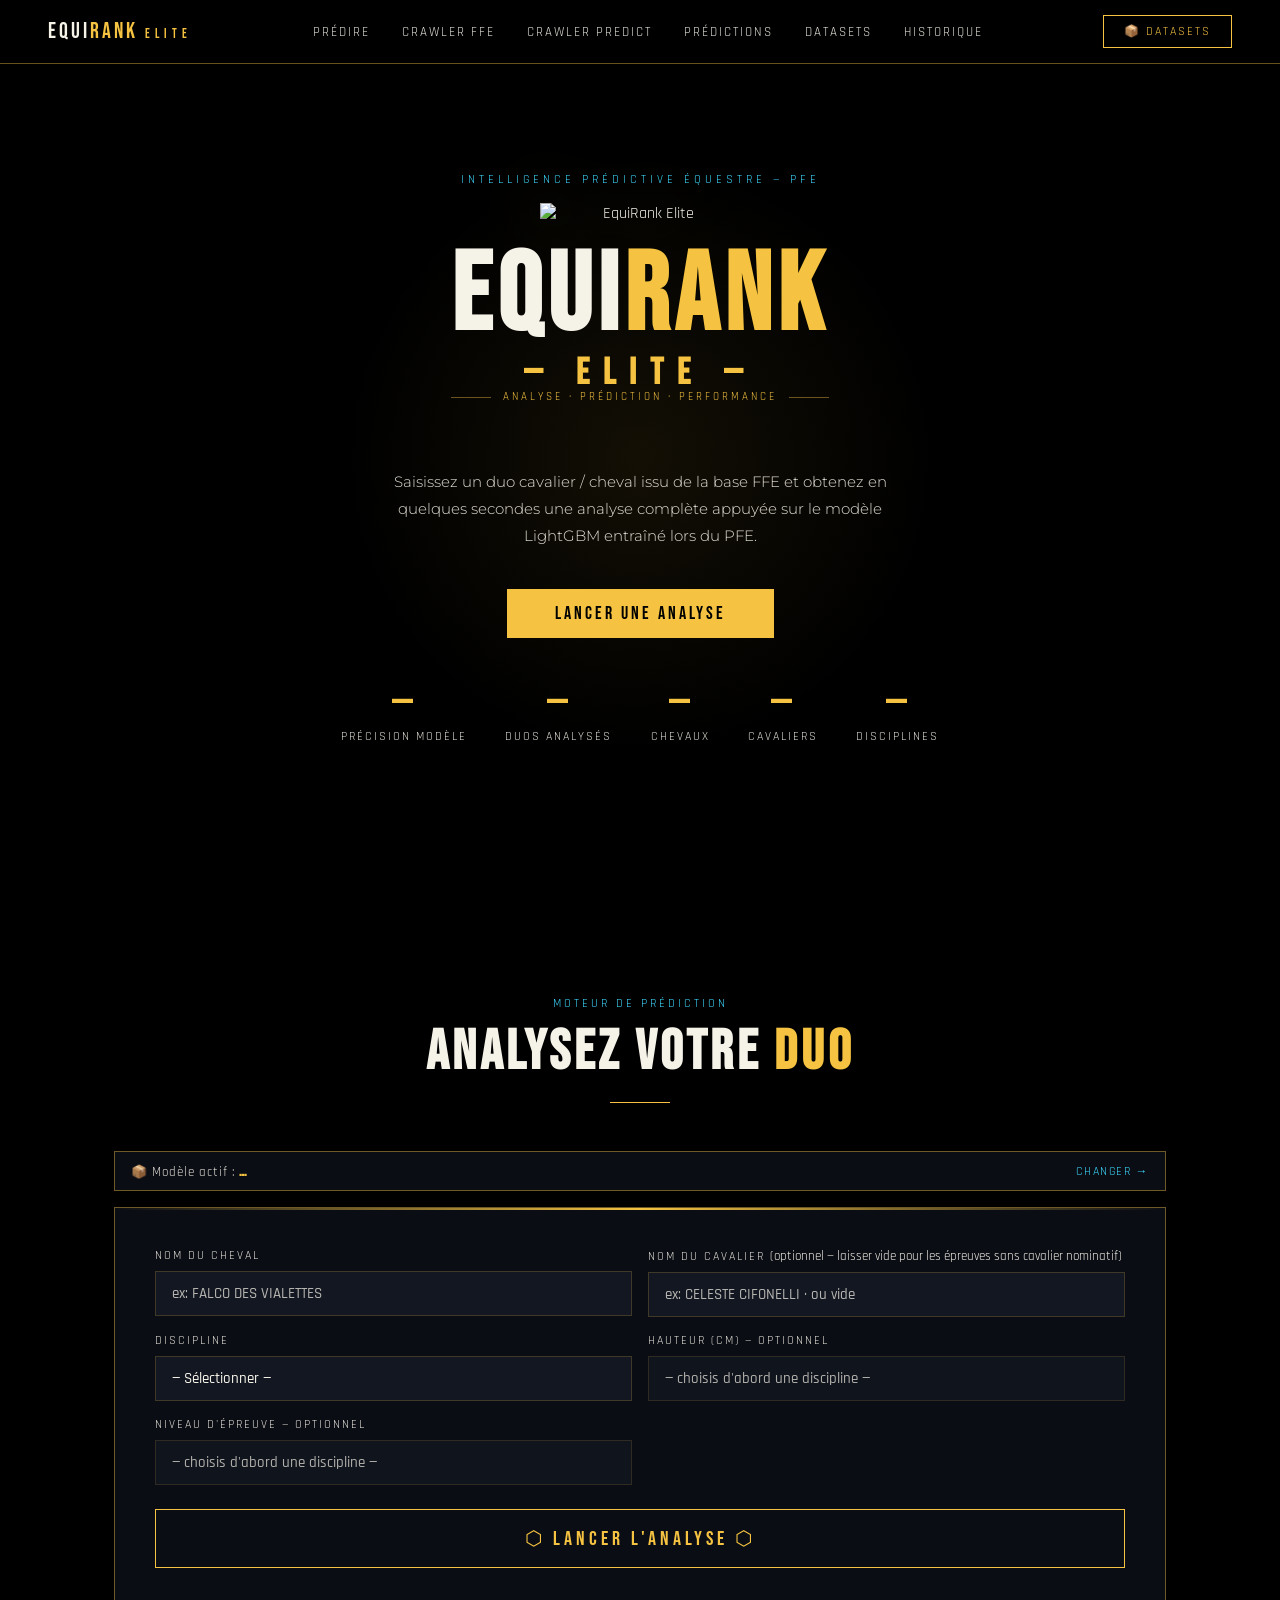
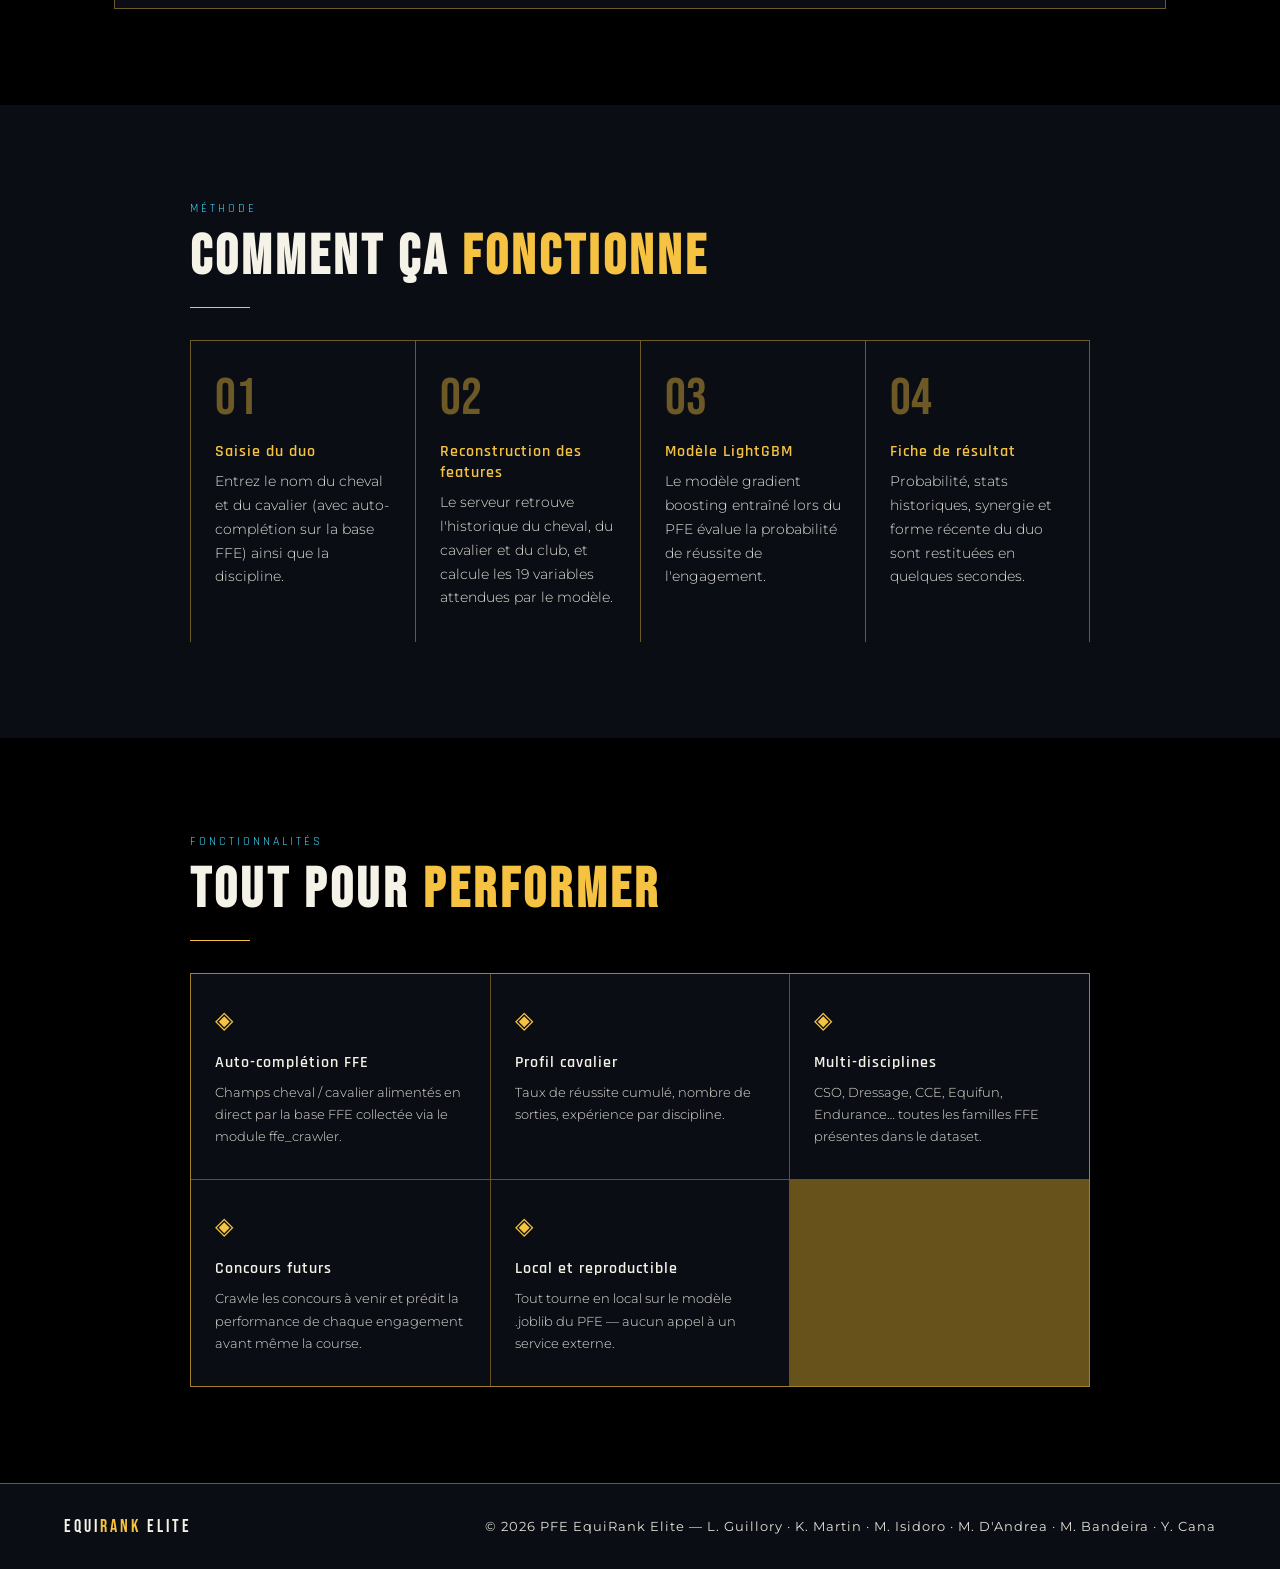
==== commit 0a1e1d6c: "feat(ui): niveau select, multi-combo table, reordered stats + 2-decimal proba Page de prédiction uni" ====
--- a/equirank/static/index.html
+++ b/equirank/static/index.html
@@ -182,6 +182,28 @@
 .rank-medal.r2 { color: #C7C7C7; }
 .rank-medal.r3 { color: #CD8A4F; }
 .rank-medal .rank-suffix { font-size: 12px; color: var(--text-muted); letter-spacing: 1.5px; margin-left: 2px; }
+.result-multi { display: none; margin-top: 2rem; animation: fadeUp 0.5s ease both; background: var(--bg2); border: 1px solid var(--gold-border); padding: clamp(1rem, 3vw, 2rem); position: relative; }
+.result-multi::before { content: ''; position: absolute; top: 0; left: 0; right: 0; height: 2px; background: linear-gradient(90deg, transparent, var(--gold), transparent); }
+.result-multi.on { display: block; }
+.multi-table-wrap { overflow-x: auto; margin-top: 1.5rem; }
+.multi-table { width: 100%; border-collapse: collapse; font-family: 'Montserrat', sans-serif; font-size: 13px; }
+.multi-table th { text-align: left; font-weight: 500; color: var(--text-muted); padding: 10px 12px; border-bottom: 1px solid var(--gold-border); font-size: 11px; letter-spacing: 1.2px; text-transform: uppercase; white-space: nowrap; }
+.multi-table td { padding: 12px; border-bottom: 1px solid rgba(245,195,65,0.07); color: var(--text); }
+.multi-table tbody tr:hover { background: rgba(245,195,65,0.04); }
+.multi-table td.disc { font-family: 'Bebas Neue', sans-serif; font-size: 15px; letter-spacing: 1.5px; color: var(--text); }
+.multi-table td.proba { font-family: 'Bebas Neue', sans-serif; font-size: 16px; letter-spacing: 1px; text-align: center; }
+.multi-table td.proba.favori    { color: #38E373; }
+.multi-table td.proba.outsiderp { color: var(--gold); }
+.multi-table td.proba.outsider  { color: #FF3D3D; }
+.multi-table td.proba.coldstart { color: var(--cyan); }
+.multi-table td.rang { font-family: 'Bebas Neue', sans-serif; font-size: 16px; letter-spacing: 1px; text-align: center; color: var(--text-muted); }
+.multi-table td.rang.r1, .multi-table td.rang.r2, .multi-table td.rang.r3 { font-size: 18px; }
+.multi-table td.rang.r1 { color: var(--gold); }
+.multi-table td.rang.r2 { color: #C7C7C7; }
+.multi-table td.rang.r3 { color: #CD8A4F; }
+.multi-table td.rang .rang-suffix { font-size: 10px; color: var(--text-muted); letter-spacing: 1px; margin-left: 1px; }
+.multi-table td.num { text-align: center; color: var(--text-muted); font-size: 12px; }
+.multi-table td.runs { text-align: center; color: var(--text-muted); font-size: 11px; }
 .placements-empty { color: var(--text-muted); font-size: 13px; padding: 6px 8px; }
 @media (max-width: 850px) {
   .placements-panel { grid-template-columns: 1fr; }
@@ -314,6 +336,7 @@
         <label>Discipline</label>
         <select id="discipline">
           <option value="">— Sélectionner —</option>
+          <option value="__ALL__">⚡ Toutes épreuves (rang par discipline)</option>
         </select>
       </div>
       <div class="field">
@@ -322,6 +345,15 @@
           <option value="">— choisis d'abord une discipline —</option>
         </select>
       </div>
+    </div>
+    <div class="form-grid">
+      <div class="field">
+        <label>Niveau d'épreuve — optionnel</label>
+        <select id="niveau" disabled>
+          <option value="">— choisis d'abord une discipline —</option>
+        </select>
+      </div>
+      <div class="field" style="visibility:hidden;"></div>
     </div>
     <button class="btn-predict" id="btn" onclick="predict()">⬡ Lancer l'analyse ⬡</button>
     <div class="loader" id="loader">
@@ -337,16 +369,27 @@
         </div>
         <div class="res-badge" id="r-disc">—</div>
       </div>
-      <div class="res-proba-block">
+      <div class="res-proba-block" id="r-proba-block">
         <div class="res-pct" id="r-pct">—</div>
         <div class="res-bar-area">
-          <div class="res-bar-label">Probabilité de réussite (top 3 ou Pts qualif ≥ 8)</div>
+          <div class="res-bar-label">Probabilité d'atteindre le top 3</div>
           <div class="res-bar-bg"><div class="res-bar-fill" id="r-bar"></div></div>
           <div class="res-verdict" id="r-verdict">—</div>
           <div class="model-tag" id="r-model">—</div>
         </div>
       </div>
       <div class="res-stats">
+        <!-- 1. Rang prédit en premier — c'est l'info principale -->
+        <div class="res-stat" id="r-rank-cell" style="grid-column: 1 / -1; border-right: none;">
+          <div class="res-stat-label">Rang prédit</div>
+          <div class="res-stat-val gold" id="r-rank" style="font-size: 28px;">—</div>
+        </div>
+        <div class="res-stat" id="r-rank-multi-cell" style="display:none; grid-column: 1 / -1; border-right: none; padding: 1rem 1.5rem;">
+          <div class="res-stat-label">Rang prédit par épreuve</div>
+          <div id="r-rank-multi-body" style="margin-top: 10px;"></div>
+        </div>
+
+        <!-- 2. Identité du duo + classements moyens -->
         <div class="res-stat">
           <div class="res-stat-label">Cheval</div>
           <div class="res-stat-val" id="r-horse">—</div>
@@ -358,11 +401,6 @@
           <div class="res-stat-sub" id="r-jockey-sub">—</div>
         </div>
         <div class="res-stat">
-          <div class="res-stat-label">Réussites cheval</div>
-          <div class="res-stat-val gold" id="r-wins">—</div>
-          <div class="res-stat-sub" id="r-wins-sub">—</div>
-        </div>
-        <div class="res-stat">
           <div class="res-stat-label">Clt moyen cheval</div>
           <div class="res-stat-val gold" id="r-clt-cheval">—</div>
           <div class="res-stat-sub" id="r-clt-cheval-sub">—</div>
@@ -372,12 +410,17 @@
           <div class="res-stat-val gold" id="r-clt-cavalier">—</div>
           <div class="res-stat-sub" id="r-clt-cavalier-sub">—</div>
         </div>
+
+        <!-- 3. Sorties / réussites juste avant l'analyse du duo -->
         <div class="res-stat">
-          <div class="res-stat-label">Rang prédit</div>
-          <div class="res-stat-val gold" id="r-rank">—</div>
-        </div>
+          <div class="res-stat-label">Réussites cheval</div>
+          <div class="res-stat-val gold" id="r-wins">—</div>
+          <div class="res-stat-sub" id="r-wins-sub">—</div>
+        </div>
+
+        <!-- 4. Analyse du duo (anciennement "Forme récente") -->
         <div class="res-stat" style="grid-column: 1 / -1; border-right: none;">
-          <div class="res-stat-label">Forme récente</div>
+          <div class="res-stat-label">Analyse du duo</div>
           <div style="font-size:14px;color:var(--text-muted);margin-top:4px;font-family:'Montserrat',sans-serif;font-weight:300;line-height:1.6;" id="r-forme">—</div>
         </div>
       </div>
@@ -396,6 +439,22 @@
             <table class="placements-table" id="r-placements-cavalier"></table>
           </div>
         </div>
+      </div>
+    </div>
+
+    <!-- Vue multi-disciplines : affichée quand l'utilisateur choisit
+         "Toutes épreuves" — chaque ligne = une discipline du duo avec
+         sa proba et son rang ancrés sur l'historique de CETTE discipline. -->
+    <div class="result-multi" id="result-multi">
+      <div class="res-header">
+        <div>
+          <div class="res-duo-name" id="rm-duo">—</div>
+          <div style="font-size:13px;color:var(--text-muted);margin-top:3px;letter-spacing:1px;">Prédiction par discipline (triée par probabilité)</div>
+        </div>
+        <div class="res-badge" id="rm-count">—</div>
+      </div>
+      <div class="multi-table-wrap">
+        <table class="multi-table" id="rm-table"></table>
       </div>
     </div>
   </div>
@@ -481,8 +540,8 @@
       opt.value = d; opt.textContent = d;
       sel.appendChild(opt);
     });
-    // Recharge les hauteurs disponibles quand la discipline change
-    sel.addEventListener('change', () => loadDistances(sel.value));
+    // Recharge les hauteurs ET les niveaux quand la discipline change
+    sel.addEventListener('change', () => { loadDistances(sel.value); loadNiveaux(sel.value); });
   } catch(e) {
     console.error('Disciplines indisponibles:', e);
   }
@@ -510,6 +569,35 @@
     sel.disabled = false;
     sel.appendChild(new Option('(toutes hauteurs)', ''));
     dists.forEach(d => sel.appendChild(new Option(d + ' cm', String(d))));
+  } catch(e) {
+    sel.appendChild(new Option('Erreur de chargement', ''));
+    sel.disabled = true;
+  }
+}
+
+// Niveaux d'épreuve disponibles pour la discipline active (Club, Elite,
+// Coupe, National, etc.). Optionnel — si laissé vide, le predictor
+// retombe sur le niveau modal de l'historique du cheval.
+async function loadNiveaux(discipline) {
+  const sel = document.getElementById('niveau');
+  sel.innerHTML = '';
+  if (!discipline || discipline === '__ALL__') {
+    sel.appendChild(new Option('— choisis d\'abord une discipline —', ''));
+    sel.disabled = true;
+    return;
+  }
+  try {
+    const r = await fetch('/api/niveaux?discipline=' + encodeURIComponent(discipline));
+    const j = await r.json();
+    const nivs = j.niveaux || [];
+    if (nivs.length === 0) {
+      sel.appendChild(new Option('— pas de niveau pour cette discipline —', ''));
+      sel.disabled = true;
+      return;
+    }
+    sel.disabled = false;
+    sel.appendChild(new Option('(auto — historique du cheval)', ''));
+    nivs.forEach(n => sel.appendChild(new Option(n, n)));
   } catch(e) {
     sel.appendChild(new Option('Erreur de chargement', ''));
     sel.disabled = true;
@@ -591,13 +679,16 @@
   const jockey = document.getElementById('jockey').value.trim();
   const disc   = document.getElementById('discipline').value;
   const dist   = document.getElementById('distance').value;
+  const niveau = document.getElementById('niveau').value;
   const err    = document.getElementById('err');
   const loader = document.getElementById('loader');
   const btn    = document.getElementById('btn');
   const result = document.getElementById('result');
 
+  const resultMulti = document.getElementById('result-multi');
   err.classList.remove('on');
   result.classList.remove('on');
+  resultMulti.classList.remove('on');
 
   if (!horse || !disc) {
     err.textContent = 'Veuillez renseigner au moins le cheval et la discipline (le cavalier est optionnel).';
@@ -609,19 +700,77 @@
   loader.classList.add('on');
 
   try {
-    const res = await fetch('/api/predict', {
+    if (disc === '__ALL__') {
+      // Mode multi-disciplines : une ligne par discipline du duo,
+      // chaque ligne a sa propre proba + rang ancré sur l'historique
+      // dans CETTE discipline (pas la moyenne globale).
+      const res = await fetch('/api/predict-all', {
+        method: 'POST',
+        headers: { 'Content-Type': 'application/json' },
+        body: JSON.stringify({ cheval: horse, cavalier: jockey, discipline: '', hauteur: '' }),
+      });
+      const data = await res.json();
+      if (!res.ok) {
+        err.textContent = data.error || data.detail || "Erreur lors de l'analyse.";
+        err.classList.add('on');
+        return;
+      }
+      renderMulti(horse, jockey, data.results || [], { mode: 'disciplines' });
+      return;
+    }
+
+    // Toujours la prédiction simple → alimente la fiche détail (cheval,
+    // cavalier, réussites, clt moyens, rang, forme, placements). En plus,
+    // si discipline est précise mais hauteur OU niveau est en auto, on
+    // lance EN PARALLÈLE la prédiction par combos pour afficher la table
+    // de détail par type d'épreuve EN PLUS de la fiche.
+    const singlePromise = fetch('/api/predict', {
       method: 'POST',
       headers: { 'Content-Type': 'application/json' },
-      body: JSON.stringify({ cheval: horse, cavalier: jockey, discipline: disc, hauteur: dist }),
-    });
-    const data = await res.json();
-
-    if (!res.ok) {
-      err.textContent = data.error || data.detail || 'Erreur lors de l\'analyse. Réessayer.';
+      body: JSON.stringify({ cheval: horse, cavalier: jockey, discipline: disc, hauteur: dist, niveau: niveau }),
+    }).then(r => r.json().then(d => ({ ok: r.ok, data: d })));
+
+    const wantCombos = disc && (!dist || !niveau);
+    const combosPromise = wantCombos
+      ? fetch('/api/predict-combos', {
+          method: 'POST',
+          headers: { 'Content-Type': 'application/json' },
+          // On transmet la sélection utilisateur — le backend filtre les
+          // combos sur les dimensions fixées (ex : niveau=Elite figé →
+          // seulement les hauteurs où le duo a couru en Elite).
+          body: JSON.stringify({ cheval: horse, cavalier: jockey, discipline: disc, hauteur: dist, niveau: niveau }),
+        }).then(r => r.json().then(d => ({ ok: r.ok, data: d })))
+          .catch(() => ({ ok: false, data: {} }))
+      : Promise.resolve(null);
+
+    const [single, combos] = await Promise.all([singlePromise, combosPromise]);
+
+    if (!single.ok) {
+      err.textContent = single.data.error || single.data.detail || "Erreur lors de l'analyse. Réessayer.";
       err.classList.add('on');
       return;
     }
-    render(horse, jockey, disc, dist, data);
+    render(horse, jockey, disc, dist, single.data);
+
+    // Mode combos : remplace la stat "Rang prédit" par une mini-table
+    // multi-rangs (un par hauteur/niveau effectivement couru). Tout
+    // reste DANS la fiche unique — un seul bloc visuel. La barre de
+    // proba globale est aussi masquée puisque la table donne la proba
+    // PAR épreuve, plus utile et plus précise.
+    const rankCell      = document.getElementById('r-rank-cell');
+    const rankMultiCell = document.getElementById('r-rank-multi-cell');
+    const probaBlock    = document.getElementById('r-proba-block');
+    const comboRows     = (combos && combos.ok) ? (combos.data.results || []) : [];
+    if (comboRows.length > 1) {
+      rankCell.style.display      = 'none';
+      rankMultiCell.style.display = '';
+      probaBlock.style.display    = 'none';
+      renderRankMulti(comboRows);
+    } else {
+      rankCell.style.display      = '';
+      rankMultiCell.style.display = 'none';
+      probaBlock.style.display    = '';
+    }
   } catch(e) {
     err.textContent = 'Le serveur de prédiction est injoignable. Vérifie qu\'uvicorn tourne.';
     err.classList.add('on');
@@ -632,7 +781,11 @@
 }
 
 function render(horse, jockey, disc, dist, s) {
-  const proba  = Math.round(s.proba);
+  // Proba avec 2 décimales max (backend renvoie un float comme 98.32).
+  // On supprime les zéros de queue : "99.00 %" → "99 %", "99.50 %" → "99.5 %",
+  // "99.96 %" → "99.96 %".
+  const probaNum = Number(s.proba);
+  const proba    = probaNum.toFixed(2).replace(/\.?0+$/, '');
   document.getElementById('r-duo').innerHTML  = horse + ' <span>×</span> ' + jockey;
   document.getElementById('r-meta').textContent = disc + (dist ? ' — ' + dist + ' cm' : '');
   document.getElementById('r-disc').textContent = disc;
@@ -647,9 +800,13 @@
 
   const fmtClt = (v) => (v === null || v === undefined || v === '' || isNaN(v)) ? '—' : Number(v).toFixed(1);
   document.getElementById('r-clt-cheval').textContent   = fmtClt(s.cheval_clt_moyen);
-  document.getElementById('r-clt-cheval-sub').textContent   = s.cheval_courses   ? ('sur ' + s.cheval_courses   + ' sorties') : 'aucune sortie';
+  document.getElementById('r-clt-cheval-sub').textContent   = s.cheval_clt_n
+    ? (s.cheval_clt_n   + ' sortie' + (s.cheval_clt_n  > 1 ? 's' : '') + ' · ' + (s.cheval_clt_scope   || '—'))
+    : 'aucune sortie';
   document.getElementById('r-clt-cavalier').textContent = fmtClt(s.cavalier_clt_moyen);
-  document.getElementById('r-clt-cavalier-sub').textContent = s.jockey_courses   ? ('sur ' + s.jockey_courses   + ' sorties') : 'aucune sortie';
+  document.getElementById('r-clt-cavalier-sub').textContent = s.cavalier_clt_n
+    ? (s.cavalier_clt_n + ' sortie' + (s.cavalier_clt_n > 1 ? 's' : '') + ' · ' + (s.cavalier_clt_scope || '—'))
+    : 'aucune sortie';
   const rEl = document.getElementById('r-rank');
   const rank = s.classement_estime;
   if (rank && rank > 0) {
@@ -673,12 +830,114 @@
 
   document.getElementById('r-forme').textContent = s.forme;
   const verd = document.getElementById('r-verdict');
-  if (proba >= 60) { verd.textContent = '★ Favori solide'; verd.className = 'res-verdict high'; }
-  else if (proba >= 35) { verd.textContent = '◆ Outsider crédible'; verd.className = 'res-verdict mid'; }
+  if (probaNum >= 60) { verd.textContent = '★ Favori solide'; verd.className = 'res-verdict high'; }
+  else if (probaNum >= 35) { verd.textContent = '◆ Outsider crédible'; verd.className = 'res-verdict mid'; }
   else { verd.textContent = '▲ Outsider'; verd.className = 'res-verdict low'; }
   document.getElementById('result').classList.add('on');
-  setTimeout(() => { document.getElementById('r-bar').style.width = proba + '%'; }, 80);
+  setTimeout(() => { document.getElementById('r-bar').style.width = probaNum + '%'; }, 80);
   document.getElementById('result').scrollIntoView({ behavior: 'smooth', block: 'nearest' });
+}
+
+// Rendu compact de la mini-table "Rang prédit par épreuve" qui REMPLACE
+// la stat Rang prédit dans la fiche détail quand l'utilisateur laisse
+// hauteur OU niveau en auto avec une discipline précise.
+function renderRankMulti(rows) {
+  const body = document.getElementById('r-rank-multi-body');
+  if (!rows.length) { body.innerHTML = ''; return; }
+  const verdictCls = (p, cs) => cs ? 'coldstart' : (p >= 60 ? 'favori' : p >= 35 ? 'outsiderp' : 'outsider');
+  const rangCell = (r) => {
+    if (!r || r < 1) return '<td class="rang">—</td>';
+    const cls  = r === 1 ? 'r1' : r === 2 ? 'r2' : r === 3 ? 'r3' : '';
+    const icon = r === 1 ? '🥇 ' : r === 2 ? '🥈 ' : r === 3 ? '🥉 ' : '';
+    return `<td class="rang ${cls}">${icon}${r}<span class="rang-suffix">ᵉ</span></td>`;
+  };
+  const fmtClt = (v) => (v === null || v === undefined) ? '—' : Number(v).toFixed(1);
+
+  const head = `<thead><tr>
+    <th>Hauteur</th>
+    <th>Niveau</th>
+    <th style="text-align:center" title="Probabilité d'atteindre le top 3">Proba top 3</th>
+    <th style="text-align:center">Rang prédit</th>
+    <th style="text-align:center">Clt moy. cheval</th>
+    <th style="text-align:center">Clt moy. cav.</th>
+    <th style="text-align:center">Runs ch.</th>
+    <th style="text-align:center">Runs cav.</th>
+  </tr></thead>`;
+
+  const tbody = rows.map(r => `<tr>
+    <td class="disc">${r.hauteur ? r.hauteur + ' cm' : '—'}</td>
+    <td class="disc">${r.niveau || '—'}</td>
+    <td class="proba ${verdictCls(r.proba, r.is_cold_start)}">${Number(r.proba).toFixed(2).replace(/\.?0+$/, '')}%</td>
+    ${rangCell(r.rang_estime)}
+    <td class="num">${fmtClt(r.cheval_clt_moyen)}</td>
+    <td class="num">${fmtClt(r.cavalier_clt_moyen)}</td>
+    <td class="runs">${r.nb_runs_cheval || '—'}</td>
+    <td class="runs">${r.nb_runs_cavalier || '—'}</td>
+  </tr>`).join('');
+
+  body.innerHTML = `<table class="multi-table">${head}<tbody>${tbody}</tbody></table>`;
+}
+
+function renderMulti(horse, jockey, rows, opts) {
+  const mode  = (opts && opts.mode) || 'disciplines';
+  const block = document.getElementById('result-multi');
+  document.getElementById('rm-duo').innerHTML = horse + ' <span>×</span> ' + (jockey || 'sans cavalier');
+
+  const countLabel = mode === 'combos'
+    ? rows.length + ' combo' + (rows.length > 1 ? 's' : '') + ' (' + (opts.discipline || '') + ')'
+    : rows.length + ' épreuve' + (rows.length > 1 ? 's' : '');
+  document.getElementById('rm-count').textContent = countLabel;
+
+  const t = document.getElementById('rm-table');
+  if (!rows.length) {
+    t.innerHTML = '<tr><td style="padding:1rem;color:var(--text-muted)">Aucun résultat exploitable.</td></tr>';
+    block.classList.add('on');
+    block.scrollIntoView({ behavior: 'smooth', block: 'nearest' });
+    return;
+  }
+
+  // En mode combos on remplace "Discipline" par "Hauteur" + "Niveau" pour
+  // que chaque ligne reflète bien le type d'épreuve.
+  const firstCols = mode === 'combos'
+    ? `<th>Hauteur</th><th>Niveau</th>`
+    : `<th>Discipline</th>`;
+  const head = `<thead><tr>
+    ${firstCols}
+    <th style="text-align:center" title="Probabilité d'atteindre le top 3">Proba top 3</th>
+    <th style="text-align:center">Rang prédit</th>
+    <th style="text-align:center">Clt moy. cheval</th>
+    <th style="text-align:center">Clt moy. cav.</th>
+    <th style="text-align:center">Runs ch.</th>
+    <th style="text-align:center">Runs cav.</th>
+  </tr></thead>`;
+
+  const verdictCls = (p, cs) => cs ? 'coldstart' : (p >= 60 ? 'favori' : p >= 35 ? 'outsiderp' : 'outsider');
+  const rangCell = (r) => {
+    if (!r || r < 1) return '<td class="rang">—</td>';
+    const cls  = r === 1 ? 'r1' : r === 2 ? 'r2' : r === 3 ? 'r3' : '';
+    const icon = r === 1 ? '🥇 ' : r === 2 ? '🥈 ' : r === 3 ? '🥉 ' : '';
+    return `<td class="rang ${cls}">${icon}${r}<span class="rang-suffix">ᵉ</span></td>`;
+  };
+  const fmtClt = (v) => (v === null || v === undefined) ? '—' : Number(v).toFixed(1);
+
+  const body = rows.map(r => {
+    const firstCells = mode === 'combos'
+      ? `<td class="disc">${r.hauteur ? r.hauteur + ' cm' : '—'}</td><td class="disc">${r.niveau || '—'}</td>`
+      : `<td class="disc">${r.discipline}</td>`;
+    return `<tr>
+      ${firstCells}
+      <td class="proba ${verdictCls(r.proba, r.is_cold_start)}">${Number(r.proba).toFixed(2).replace(/\.?0+$/, '')}%</td>
+      ${rangCell(r.rang_estime)}
+      <td class="num">${fmtClt(r.cheval_clt_moyen)}</td>
+      <td class="num">${fmtClt(r.cavalier_clt_moyen)}</td>
+      <td class="runs">${r.nb_runs_cheval || '—'}</td>
+      <td class="runs">${r.nb_runs_cavalier || '—'}</td>
+    </tr>`;
+  }).join('');
+
+  t.innerHTML = head + '<tbody>' + body + '</tbody>';
+  block.classList.add('on');
+  block.scrollIntoView({ behavior: 'smooth', block: 'nearest' });
 }
 
 function renderPlacements(tableId, rows) {
@@ -726,6 +985,8 @@
   const handler = () => {
     const res = document.getElementById('result');
     if (res) res.classList.remove('on');
+    const resMulti = document.getElementById('result-multi');
+    if (resMulti) resMulti.classList.remove('on');
     const err = document.getElementById('err');
     if (err) err.classList.remove('on');
   };
@@ -742,31 +1003,64 @@
 // tableau historique, on retrouve son duo dans sessionStorage et on
 // lance automatiquement l'analyse. On efface ensuite la clé pour ne
 // pas relancer à chaque refresh.
-(function replayFromHistory() {
+(async function replayFromHistory() {
+  let raw;
   try {
-    const raw = sessionStorage.getItem('equirank.replay');
+    raw = sessionStorage.getItem('equirank.replay');
     if (!raw) return;
     sessionStorage.removeItem('equirank.replay');
-    const d = JSON.parse(raw);
-    if (!d.cheval || !d.cavalier) return;
-    // Attendre que les disciplines soient chargées (loadDisciplines() est async)
-    setTimeout(() => {
-      document.getElementById('horse').value  = d.cheval   || '';
-      document.getElementById('jockey').value = d.cavalier || '';
-      const disc = document.getElementById('discipline');
-      if (d.discipline) {
-        // Ajoute l'option si elle n'existe pas encore (cas d'une discipline
-        // exotique présente dans l'historique mais pas dans le dataset actif).
-        if (!Array.from(disc.options).some(o => o.value === d.discipline)) {
-          disc.appendChild(new Option(d.discipline, d.discipline));
-        }
-        disc.value = d.discipline;
+  } catch(e) { return; }
+
+  const d = JSON.parse(raw);
+  // Cavalier optionnel — un cheval seul suffit pour relancer
+  if (!d.cheval) return;
+
+  // Attendre que les disciplines soient chargées (loadDisciplines() est async).
+  // On poll plutôt qu'un setTimeout aveugle pour être sûr que le select
+  // est rempli avant de positionner sa valeur.
+  await new Promise(resolve => {
+    const start = Date.now();
+    const tick = () => {
+      const opts = document.getElementById('discipline').options.length;
+      if (opts > 2 || Date.now() - start > 3000) resolve();
+      else setTimeout(tick, 50);
+    };
+    tick();
+  });
+
+  document.getElementById('horse').value  = d.cheval   || '';
+  document.getElementById('jockey').value = d.cavalier || '';
+  const disc = document.getElementById('discipline');
+  if (d.discipline) {
+    if (!Array.from(disc.options).some(o => o.value === d.discipline)) {
+      disc.appendChild(new Option(d.discipline, d.discipline));
+    }
+    disc.value = d.discipline;
+    // loadDistances + loadNiveaux sont async — on les déclenche manuellement
+    // et on attend leur résolution avant de positionner les valeurs.
+    await Promise.all([loadDistances(d.discipline), loadNiveaux(d.discipline)]);
+
+    if (d.hauteur) {
+      const distSel = document.getElementById('distance');
+      // Si la hauteur exacte n'est pas dans le dataset actif, on l'ajoute
+      // quand même pour que la sélection ne soit pas perdue silencieusement.
+      if (!Array.from(distSel.options).some(o => o.value === String(d.hauteur))) {
+        distSel.appendChild(new Option(d.hauteur + ' cm', String(d.hauteur)));
       }
-      document.getElementById('predictor').scrollIntoView({ behavior: 'smooth' });
-      // Lance l'analyse automatiquement
-      setTimeout(() => predict(), 200);
-    }, 400);
-  } catch(e) { /* sessionStorage indispo */ }
+      distSel.value = String(d.hauteur);
+      distSel.disabled = false;
+    }
+    if (d.niveau) {
+      const nivSel = document.getElementById('niveau');
+      if (!Array.from(nivSel.options).some(o => o.value === d.niveau)) {
+        nivSel.appendChild(new Option(d.niveau, d.niveau));
+      }
+      nivSel.value = d.niveau;
+      nivSel.disabled = false;
+    }
+  }
+  document.getElementById('predictor').scrollIntoView({ behavior: 'smooth' });
+  setTimeout(() => predict(), 200);
 })();
 </script>
 </body>
